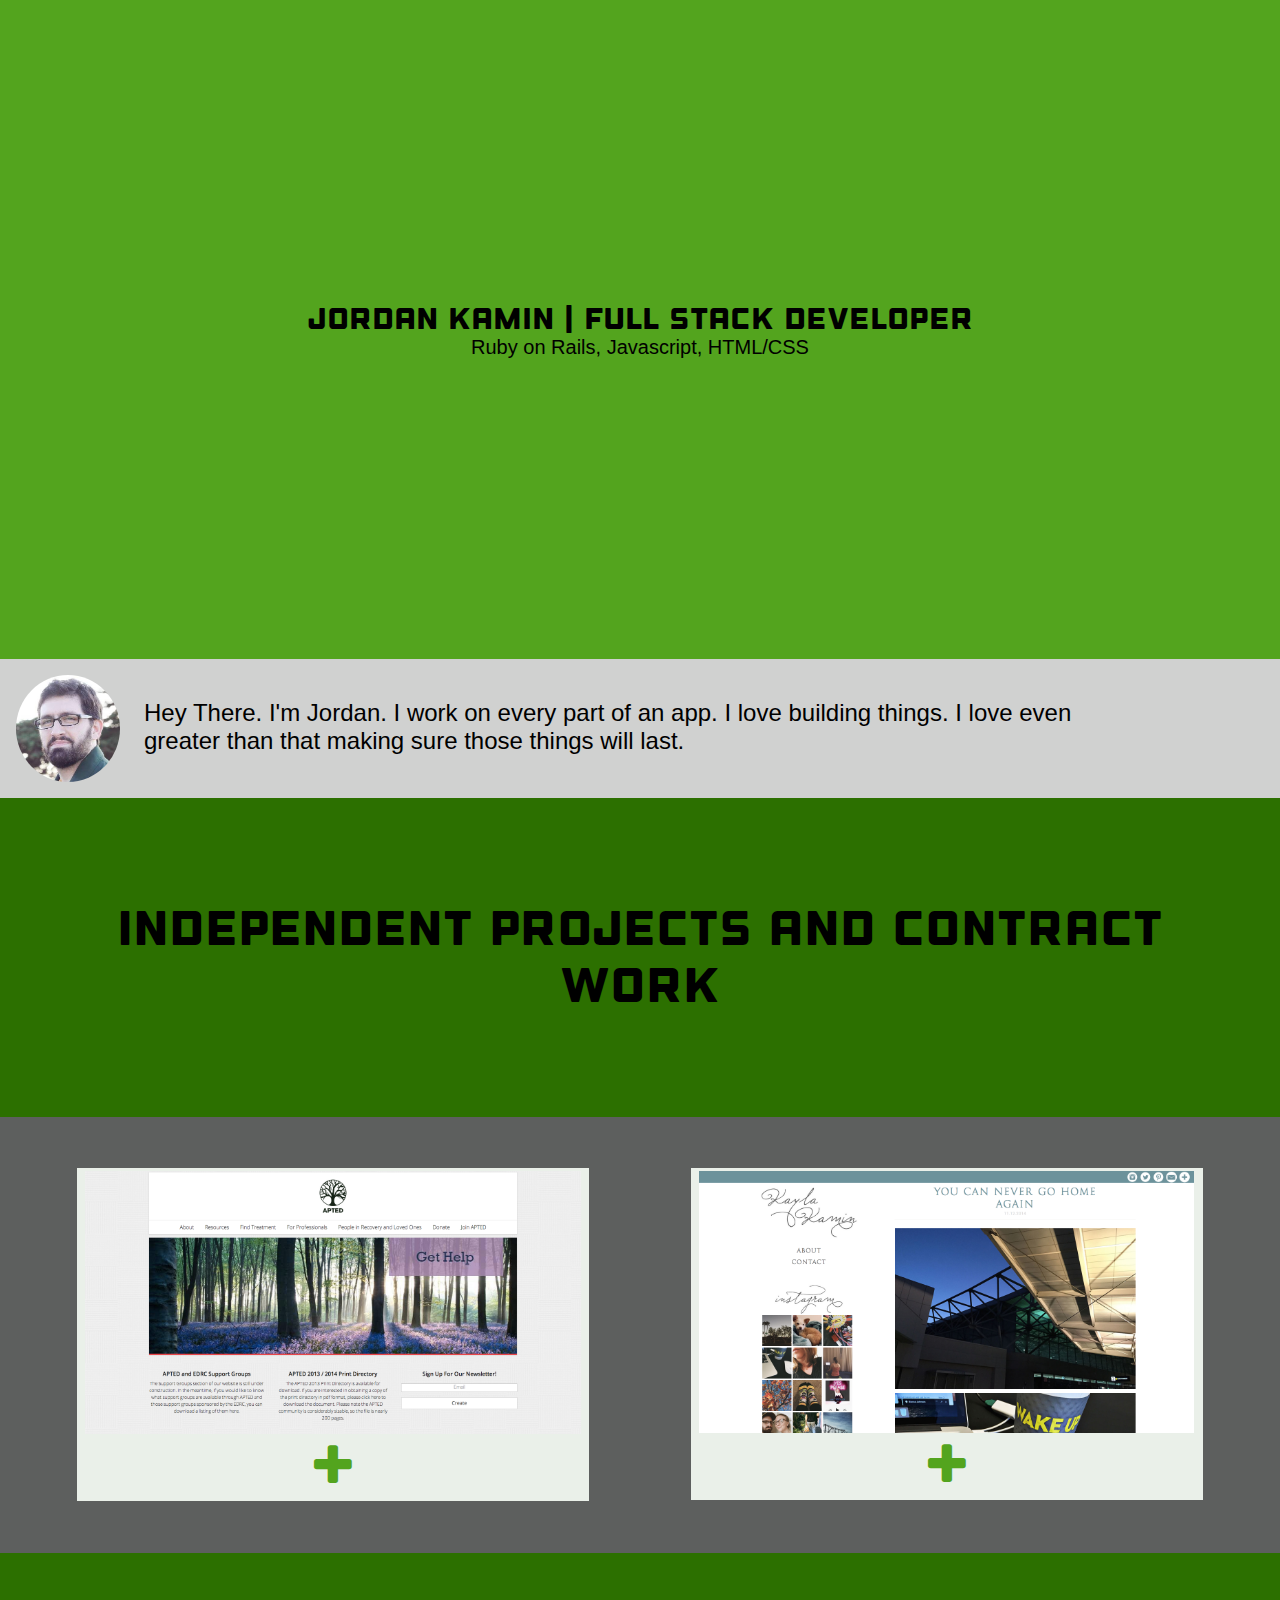
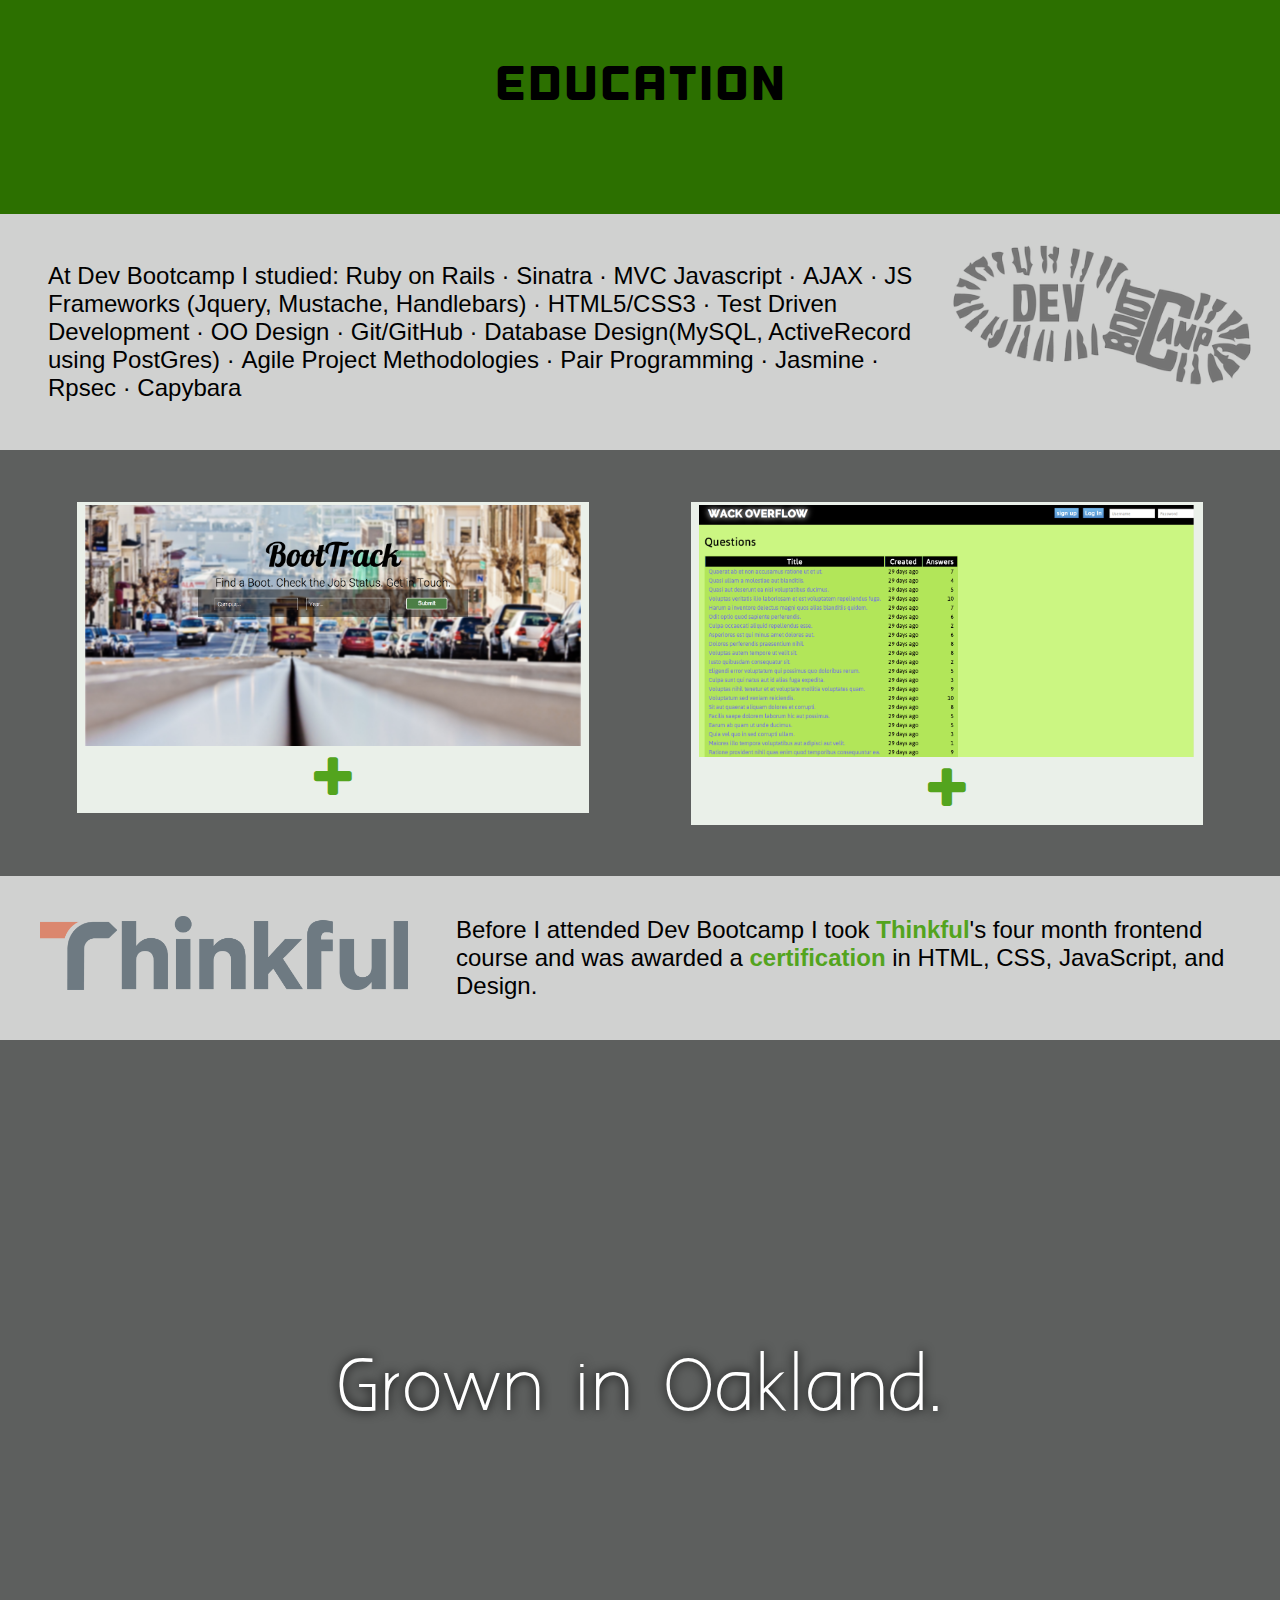
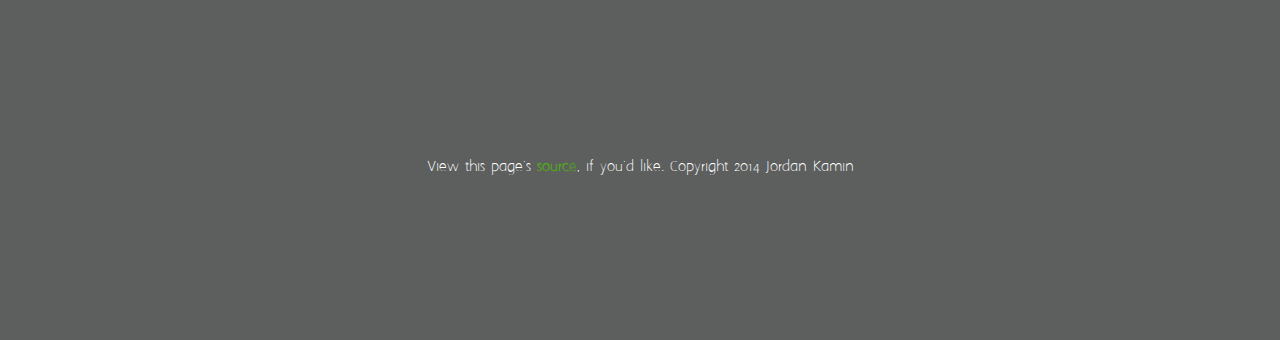
==== index.html @ 19332c67 "Applies grid system to everything except the animated elements" ====
<DOCTYPE! html>
  <head>
    <link rel="stylesheet" type="text/css" href="css/main.css">
    <link rel="stylesheet" type="text/css" href="css/normalize.css">
    <link href="http://maxcdn.bootstrapcdn.com/font-awesome/4.2.0/css/font-awesome.min.css" rel="stylesheet">
    <link rel="stylesheet" type="text/css" href="responsive.gs/css/responsive.gs.12col.css">
    <link rel="stylesheet" type="text/css" href="fancybox/source/jquery.fancybox.css">

    <script type="text/javascript" src="https://ajax.googleapis.com/ajax/libs/jquery/2.1.0/jquery.min.js"></script>
    <script type="text/javascript" src="fancybox/source/jquery.fancybox.pack.js"></script>
    <script type="text/javascript" src="javascripts/lousybox.js"></script>
    <script type="text/javascript" src="javascripts/app.js"></script>
    <script type="text/javascript" src="javascripts/controller.js"></script>
    <script type="text/javascript" src="javascripts/view.js"></script>

    <title>Jordan Kamin | Developer</title>
  </head>
  <body>
    <div class="landing container">
      <div class="intro row">
        <p class="introText"> Jordan Kamin | Full Stack Developer</p>
        <ul class="icons">
        <li>
          <a href="https://github.com/yhordi" class="social github">
            <img src="images/github-9-128.png">
          </a>
        </li>
        <li>
          <a href="https://www.linkedin.com/in/jordankamin" class="social">
            <img src="images/linkedin-4-128.png">
          </a>
        </li>
        <li>
          <a href="https://plus.google.com/+JordanKamin/about" class="social">
            <img src="images/google-plus-4-128.png">
          </a>
        </li>
        <li>
          <a href="http://dudescytherisridiculous.tumblr.com/" class="social">
            <img src="images/tumblr-4-128.png">
          </a>
        </li>
        <li>
          <a href="mailto:&#x6a;&#x6f;&#x72;&#x64;&#x61;&#x6e;&#97;&#x6b;&#x61;&#109;&#x69;&#x6e;&#x40;&#x67;&#109;&#97;&#105;&#x6c;&#46;&#x63;&#x6f;&#109;" class="social">
            <img src="images/email-14-128.png">
          </a>
        </li>
      </ul>
    </div>
    <div class="caption">
      <span class="ruby">Ruby on Rails,</span><span class="js"> Javascript,</span> <span class="htmlcss">HTML/CSS</span>
      </div>
    </div>
    <div class="container text">
      <div class="section row">
        <img title="Sup."src="images/jordan.jpg" class= "circle span_1 col"/>
        <p class="text span_10 col fl-rt">
          Hey There.
          I'm Jordan. I work on every part of an app. I love building things. I love even greater than that making sure those things will last.
        </p>
      </div>
    </div>
      <div class="buffer row">
        independent projects and contract work
      </div>
    <div class="projectsContainer container">
      <div class="projects row">
        <div class="project span_5 col" >
          <a href='#'>
            <img src="images/apted.png"/>
          <a class="plus fa fa-plus fa-3x left" id="inline" href="#data"></a>
          </a>
        </div>
        <div class="project span_5 col">
          <a href="http://http://www.kaylakamin.com/">
            <img src="images/kaylakamin.png"/>
            <a class="plus fa fa-plus fa-3x right" id="inline" href="#data2"></a>
          </a>
        </div>
        <p class="hidden" id="data">
          <a href="#">Apted</a> is a website for a nonprofit organization dedicated to helping people with eating disorders. The site is built using React.js in a flux architechture. It uses rails on the backend and is styled using boostrap.</p>
        <p class="hidden" id="data2">
          <a href="http://www.kaylakamin.com/">KaylaKamin.com</a> is a blog put together using wordpress. I was responsible for setting up the layout and styling to specification.
        </p>
      </div>
      <div class="buffer section row">
        Education
      </div>
      <div class="container">
      <div class="section dbc row text">
          <ul class="technologies text span_9 col"> At Dev Bootcamp I studied:
            <li>Ruby on Rails &#183</li>
            <li>Sinatra &#183</li>
            <li>MVC Javascript &#183</li>
            <li>AJAX &#183</li>
            <li> JS Frameworks (Jquery, Mustache, Handlebars) &#183</li>
            <li>HTML5/CSS3 &#183</li>
            <li>Test Driven Development &#183</li>
            <li>OO Design &#183</li>
            <li>Git/GitHub &#183</li>
            <li>Database Design(MySQL, ActiveRecord using PostGres) &#183</li>
            <li>Agile Project Methodologies &#183 </li>
            <li> Pair Programming &#183 </li>
            <li>Jasmine &#183 </li>
            <li>Rpsec &#183 </li>
            <li>Capybara</li>
          </ul>
          <img src="images/dbc.png" class="fl-rt span_3 col"/>
      </div>
    </div>
      <div class="projects row">
        <div class="project span_5 col" >
          <a href='http://boot-track.herokuapp.com/'>
            <img src="images/boottrack.png"/>
          <a class="plus fa fa-plus fa-3x left" id="inline" href="#data3"></a>
          </a>
        </div>
        <div class="project span_5 col">
          <a href="http://wackoverflow.herokuapp.com/">
            <img src="images/wackoverflow.png"/>
            <a class="plus fa fa-plus fa-3x right" id="inline" href="#data4"></a>
          </a>
        </div>
        <p class="hidden" id="data3"><a href='http://boot-track.herokuapp.com/'>BootTrack</a> is an app that allows prospective <a href="http://devbootcamp.com/">Dev Bootcamp</a> students to make human connections in a fast and easy way. The app is built on a Ruby on Rails stack with a thick client using MustacheJS, jQuery, and SASS. The app leverages a variety of Google apis, as well as the LinkedIn and DBC apis. Boottrack is tested using Jasmine, Rspec, and Capybara testing frameworks.</p>
        <p class="hidden" id="data4">
          <a href="http://wackoverflow.herokuapp.com/">Wackoverflow</a> is a stack overflow clone featuring similar functionality. The team worked together on all parts of the app and later pairs focused on specific features together. I worked largely on the front end, building partials using embedded ruby and styling the app with vanilla CSS
        </p>
      </div>
      <div class="container text">
        <div class="section thinkful row">
              <img src="images/thinkfularrowlarge.png"  class= "fl-lt span_4 col text"/>
          <p class="text span_8 col">
            <a href="http://www.thinkful.com">
            </a>
            Before I attended Dev Bootcamp I took <a href="http://www.thinkful.com">Thinkful</a>'s four month frontend course and was awarded a <a href="http://www.thinkful.com/student/jordan-kamin/certificates/front-end-web-development">certification</a> in HTML, CSS, JavaScript, and Design.
          </p>
        </div>
    </div>
      <div class="about">
        <p class="words">
          Grown in Oakland.
        </p>
        <p class="footer">View this page's <a href="https://github.com/yhordi/Portfolio_dbc">source</a>, if you'd like. Copyright 2014 Jordan Kamin</p>
      </div>
  </body>
  </html>
---- css/main.css ----
@font-face {
  font-family: 'Outage';
  font-style: normal;
  font-weight: 400;
  src: url(../fonts/Outage.ttf);
}

@font-face {
  font-family: 'Aaargh';
  font-style: normal;
  font-weight: 400;
  src: url(../fonts/Aaargh.ttf);
}
body {
  font-family: 'verdana', sans-serif;
}
a {
  color: #53A41E;
  transition: text-shadow, color, .5s;
  text-decoration: none;
  font-weight: bold;
}
a:hover {
  color: #edf36d;
  text-shadow: 0px 0px 15px rgba(0, 0, 0, 1);
  transition: text-shadow, color, .5s;
}
.landing{
  padding-bottom: 10em;
  background-color: #53A41E;
  width: 100%;
  padding-top: 10em;
  font-size: 1.875em;
}
.intro {
  -webkit-animation-name: fadeInLeft;
  -webkit-animation-duration: 1s;
  width: 100%;
  font-family: 'Outage';
  margin-left: auto;
  z-index: 1;
  background-color: #53A41E;
  color: black;
  left: 11.5%;
  top: -200px;
  text-align: center;
}
.introText{
  display: inline;
}
.icons{
  display: inline;
  padding: 0;
}
.social{
  position: relative;
  top: .2em;
  text-decoration: none;
  display: none;
}
.social img{
  height: 1em;
}
.visible{
  display: inline;
  -webkit-animation-name: fadeIn;
  -webkit-animation-delay: .5s;
  -webkit-animation-duration: .5s;
}

.caption{
  font-family: sans-serif;
  font-size: 20px;
  text-align: center;
  background-color: #53A41E;
}
.ruby{
  -webkit-animation-name: fadeIn;
  -webkit-animation-delay: .5s;
  -webkit-animation-duration: .5s;

}
.js{
  -webkit-animation-name: fadeIn;
  -webkit-animation-delay: 1s;
  -webkit-animation-duration: 1s;
}
.htmlcss{
  -webkit-animation-name: fadeIn;
  -webkit-animation-delay: 1.5s;
  -webkit-animation-duration: 1.5s;
}
.projectsContainer{
  background-color: #5D5F5E;
}
.projects{
  padding: 4% 2% 4% 2%;
  text-align: center;
}
.project{
  border: 3px solid #EAF0E9;
  background-color: #EAF0E9;
  margin: 0 4.15% 0 4.15%;
}
.project > a {
  color: #53A41E;
  margin: 3;
}
.fl-lt{
  float: left;
}
.fl-rt{
  float: right;
}
.circle{
  border-radius: 100%;
  /*width: 10%;*/
}
.plus {
  font-size: 200%;
  padding: 1%;
}
.plus:hover{
  color: #53A41E;
}
.project > a > img {
  width: 98%;
  max-height: 17em;
}
.technologies{
  list-style-type: square;
}
li {
  display: inline;
}
.bullet{
  height: 10px;
}
.text {
  padding: 1em;
  color: black;
  background-color: #D0D1D0;
}
.section{
  vertical-align: middle;
  background-repeat: no-repeat;
  background-position: center;
  margin: auto;
  font-size: 1.5em;
}
.pic{
  margin: 0 3em 0 2em;
}
.jordan{
  top: 2em;
  border-radius: 100%;
}
.fl-rt{
  float: right;

}
.dbc .pic{
  display: inline;
}
.about{
  background: url(../images/oakland_night_skyline_web_by_thedude2.jpg);
  background-position: center;
  background-attachment: fixed;
  height: 100%;
  font-family: 'Aaargh';
  display: block;
  text-align: center;
  font-size: 2em ;
}
.about .words{
  text-shadow: 0px 0px 11px rgba(0, 0, 0, 1);
  color: white;
  font-size: 2em;
  max-width: 55%
  margin-top: -14.875em;
  padding: 2em;
  padding-top: 4.82em;
  padding-bottom: 4.9em;
}

.dbc .text{
  margin-bottom: 0;
  margin-top: 0;
}

p {
  margin: 0;
}
.bootTrack{
  padding: 1em;
  text-align: center;
}

.light{
  color: white;
  text-shadow: 4px 4px 4px rgba(0, 0, 0, 1);
}

.description:hover{
  transition: opacity, 1s;
  opacity: .94;
}
.displayInline{
  display: inline;
}
.fixed {
  top: 0;
  position: fixed;
}
.footer{
  margin-top: 1em;
  font-size: .4em;
  text-align: center;
  color:  white;
}
.textLeft{
  text-align: left;
}
.textCenter{
  text-align: center;
}
.buffer{
  padding: 8%;
  /*height: 30%;*/
  text-align: center;
  font-size: 3em;
  background-color: #2C7000;
  font-family: 'outage';
}

@-webkit-keyframes arrowFadeOut {
  0% {
    -webkit-transform: translateX(0);
  }

  100% {
    opacity: 0;
    -webkit-transform: translateX(200px);
  }
}
.arrowFadeOut {
  -webkit-animation-name: arrowFadeOut;
  -webkit-animation-duration: .5s;
  -webkit-animation-fill-mode: forwards;
  /*animation-name: fadeOut;*/
}

@-webkit-keyframes fadeIn {
  0% {
    opacity: 0;
  }

  100% {
    opacity: 1;
  }
}

@keyframes fadeIn {
  0% {
    opacity: 0;
  }

  100% {
    opacity: 1;
  }
}

@-webkit-keyframes fadeInLeft {
  0% {
    opacity: 0;
    -webkit-transform: translateX(-20px);
    transform: translateX(-20px);
  }

  100% {
    opacity: 1;
    -webkit-transform: translateX(0);
    transform: translateX(0);
  }
}

@keyframes fadeInLeft {
  0% {
    opacity: 0;
    -webkit-transform: translateX(-20px);
    -ms-transform: translateX(-20px);
    transform: translateX(-20px);
  }

  100% {
    opacity: 1;
    -webkit-transform: translateX(0);
    -ms-transform: translateX(0);
    transform: translateX(0);
  }
}

/*Media Queries*/

@media screen and (max-width: 1440px){
  @-webkit-keyframes slideIn {
    0% {
      -webkit-transform: translateX(0);
      /*transform: translateX(0);*/
    }

    100% {
      -webkit-transform: translateX(-11.5%);
      /*transform: translateX(100%);*/
    }
  }
  .intro{
      /*padding-right: 66%;*/
  }
  .textRight{
    text-align: right;
  }
  .slideIn {
    -webkit-animation-name: slideIn;
    -webkit-animation-duration: .5s;
    -webkit-animation-fill-mode: forwards;
    animation-name: slideIn;
    animation-duration: 1s;
  }
    .about .text{
/*    margin-left: 20%;
    width: 73%;*/
  }
}
@media (min-width: 320px) and (max-width: 374px){
  @-webkit-keyframes slideIn {
    0% {
      -webkit-transform: translateX(0);
      /*transform: translateX(0);*/
    }

    100% {
      -webkit-transform: translateX(-11.5%);
      /*transform: translateX(100%);*/
    }
  }
  .textLeft{
    font-size: 1em;
  }
  .slideIn {
    -webkit-animation-name: slideIn;
    -webkit-animation-duration: .5s;
    -webkit-animation-fill-mode: forwards;
    animation-name: slideIn;
    animation-duration: 1s;
  }
  }
  .about .text{
/*    margin-left: 27%;
    width: 70%
*/  }
}
@media screen and (min-width: 1600px){
  @-webkit-keyframes slideIn {
    0% {
      -webkit-transform: translateX(0);
      /*transform: translateX(0);*/
    }

    100% {
      -webkit-transform: translateX(-16%);
      /*transform: translateX(100%);*/
    }
  }
  .intro{
      padding-right: 66%;
  }
  .caption{
      margin-bottom: 26em;
  }
  .slideIn {
    -webkit-animation-name: slideIn;
    -webkit-animation-duration: .5s;
    -webkit-animation-fill-mode: forwards;
    animation-name: slideIn;
    animation-duration: 1s;
  }
  .about .text{
    /*margin-left: 21%;*/
  }

}
@media screen and (min-width: 1920px){
  @-webkit-keyframes slideIn {
    0% {
      -webkit-transform: translateX(0);
      /*transform: translateX(0);*/
    }

    100% {
      -webkit-transform: translateX(-16%);
      /*transform: translateX(100%);*/
    }
  }
  .intro{
      padding-right: 66%;
  }
  .caption{
      margin-bottom: 26em;
  }
  .slideIn {
    -webkit-animation-name: slideIn;
    -webkit-animation-duration: .5s;
    -webkit-animation-fill-mode: forwards;
    animation-name: slideIn;
    animation-duration: 1s;
  }
    .about .text{
/*    margin-left: 18%;
    width: 77%;*/
    padding-bottom: 6.2em;
  }
}
@media (min-width: 375px) and (orientation: portrait){
  .textLeft{
    text-align: center;
  }
  .textLeft .introText{
    display: none;
  }
  .intro img{
    height: 2.5em;
    text-align: center;
  }
  .introText{
    display: inherit;
  }
  .icons{
    display: inline;
    padding: 0;
  }
  .icons li{
    margin: 0 2% 0 2%;
  }
  .about{
    height:20em;
    background-position: center bottom;
  }
  .mail{
    margin-right: 1%;
  }
  .footer{
    font-size: 1em;
  }
}

.hidden{
  display: none;
}
---- responsive.gs/css/responsive.gs.12col.css ----
/*	12 COLUMN : RESPONSIVE GRID SYSTEM
	DEVELOPER : DENIS LEBLANC
	URL : http://responsive.gs
	VERSION : 3.0
	LICENSE : GPL & MIT */


/* 	SET ALL ELEMENTS TO BOX-SIZING : BORDER-BOX */
* {
	-webkit-box-sizing: border-box;
	-moz-box-sizing: border-box;
	box-sizing: border-box;
	*behavior: url(/scripts/boxsizing.htc);
	/*	If you need support for IE7 and lower make
		sure the boxsizing.htc file is linked properly.
		More info here:  https://github.com/Schepp/box-sizing-polyfill */
}


/*	MAIN CONTAINER
	Set the width to whatever you want the width of your site to be. */
.container {
	max-width: 100%;
	margin: 0 auto;
}



/*	SELF CLEARING FLOATS - CLEARFIX METHOD */
.container:after,
.row:after,
.col:after,
.clr:after,
.group:after {
	content: "";
	display: table;
	clear: both;
}

/* 	DEFAULT ROW STYLES
	Set bottom padding according to preference */
.row {
  /*padding-bottom: 1%;*/
}


/* DEFAULT COLUMN STYLES */
.col {
	display: block;
	float: left;
	width: 100%;
}

@media ( min-width : 768px ) {

	.gutters .col {
		margin-left: 2%;
	}

	.gutters .col:first-child {
		margin-left: 0;
	}
}




/*	COLUMN WIDTH ON DISPLAYS +768px
	You might need to play with media queries here to suite your design. */
@media ( min-width : 768px ) {
	.span_1 { width: 8.33333333333%; }
	.span_2 { width: 16.6666666667%; }
	.span_3 { width: 25%; }
	.span_4 { width: 33.3333333333%; }
	.span_5 { width: 41.6666666667%; }
	.span_6 { width: 50%; }
	.span_7 { width: 58.3333333333%; }
	.span_8 { width: 66.6666666667%; }
	.span_9 { width: 75%; }
	.span_10 { width: 83.3333333333%; }
	.span_11 { width: 91.6666666667%; }
	.span_12 { width: 100%; }

	.gutters .span_1 { width: 6.5%; }
	.gutters .span_2 { width: 15.0%; }
	.gutters .span_3 { width: 23.5%; }
	.gutters .span_4 { width: 32.0%; }
	.gutters .span_5 { width: 40.5%; }
	.gutters .span_6 { width: 49.0%; }
	.gutters .span_7 { width: 57.5%; }
	.gutters .span_8 { width: 66.0%; }
	.gutters .span_9 { width: 74.5%; }
	.gutters .span_10 { width: 83.0%; }
	.gutters .span_11 { width: 91.5%; }
	.gutters .span_12 { width: 100%; }
}
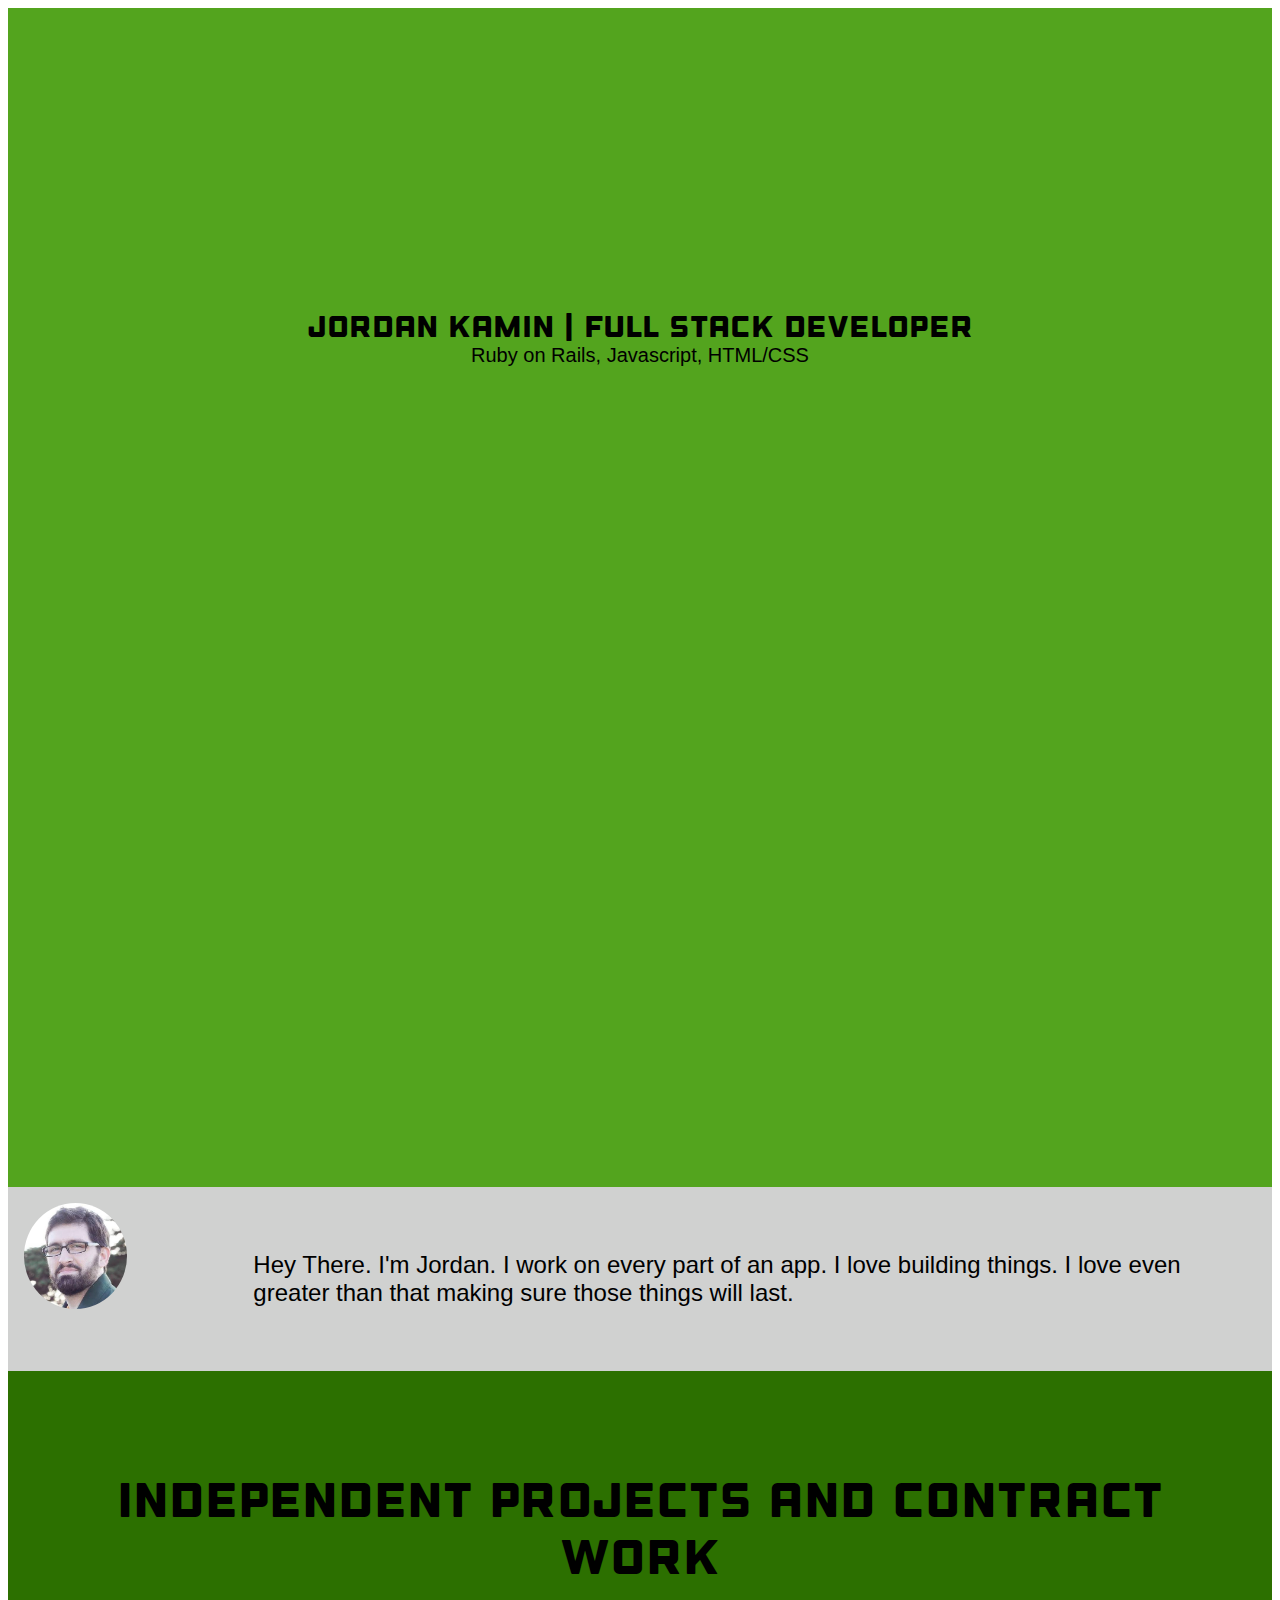
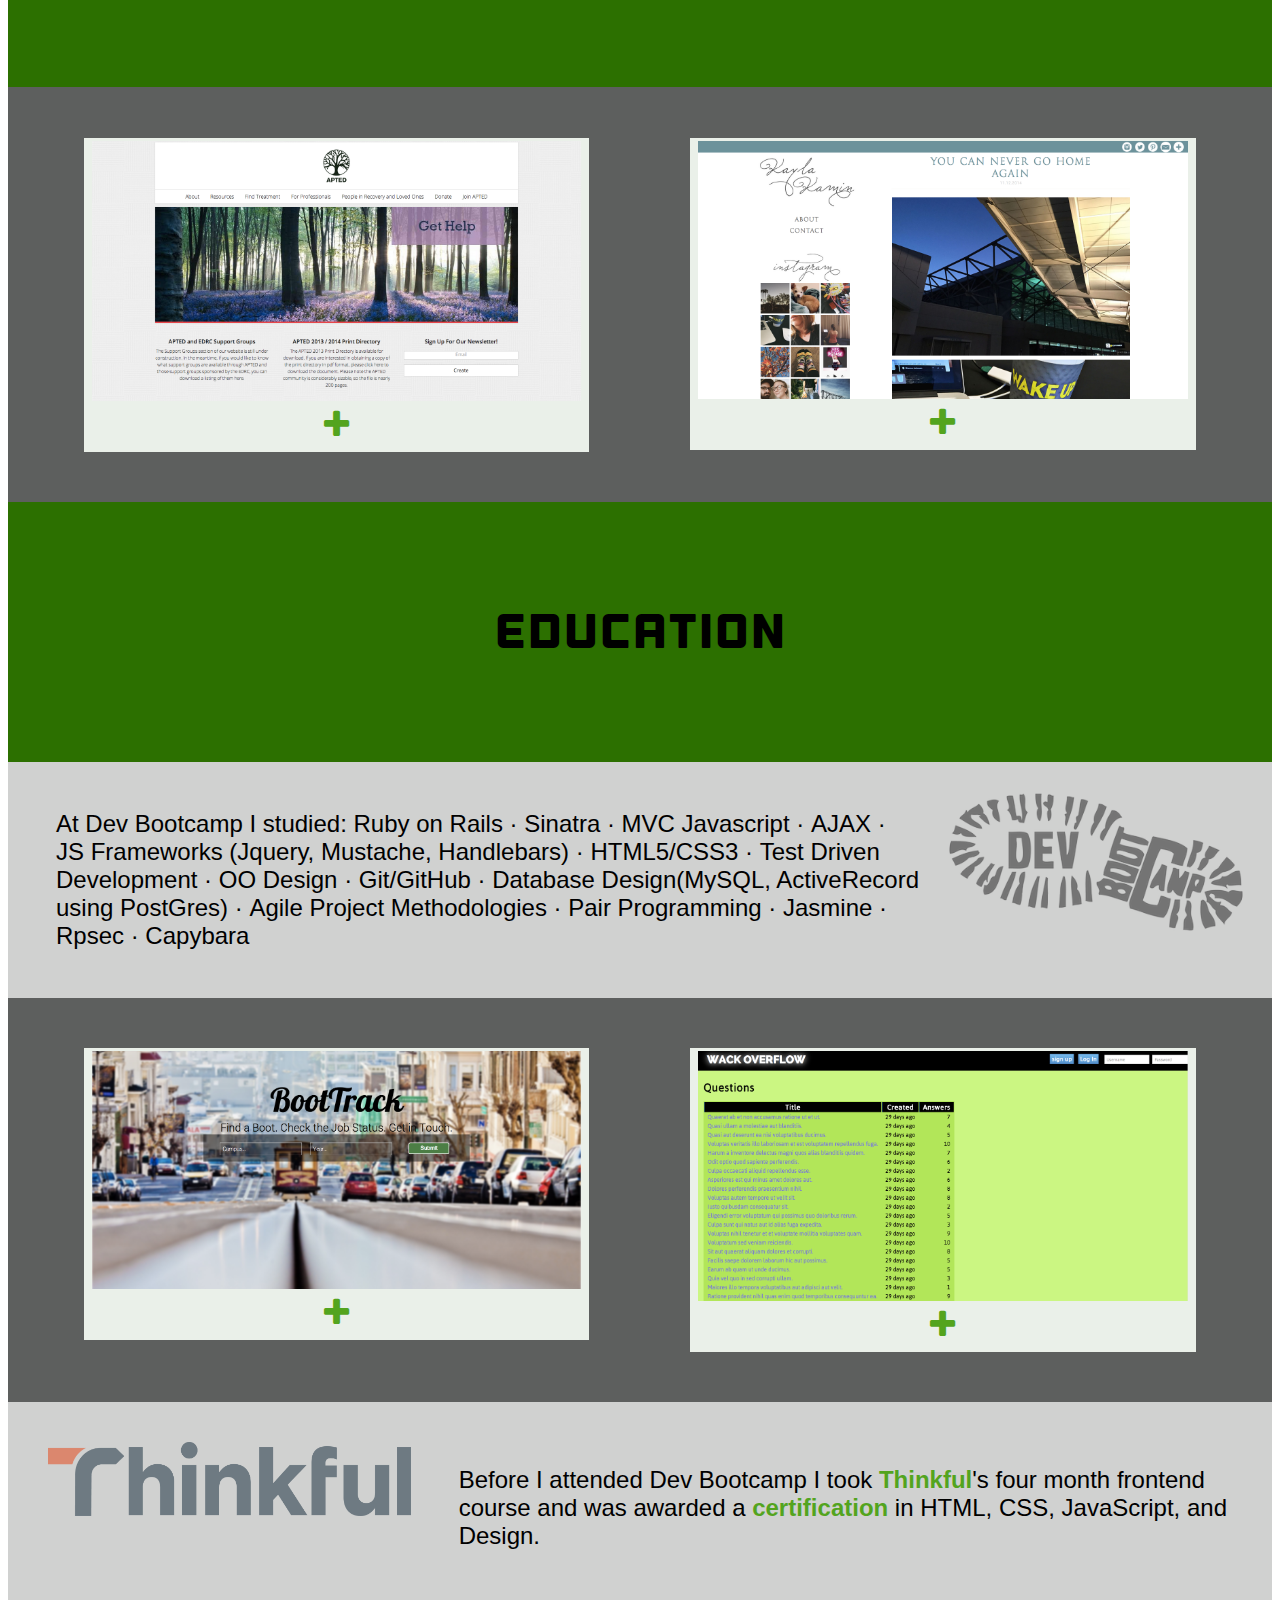
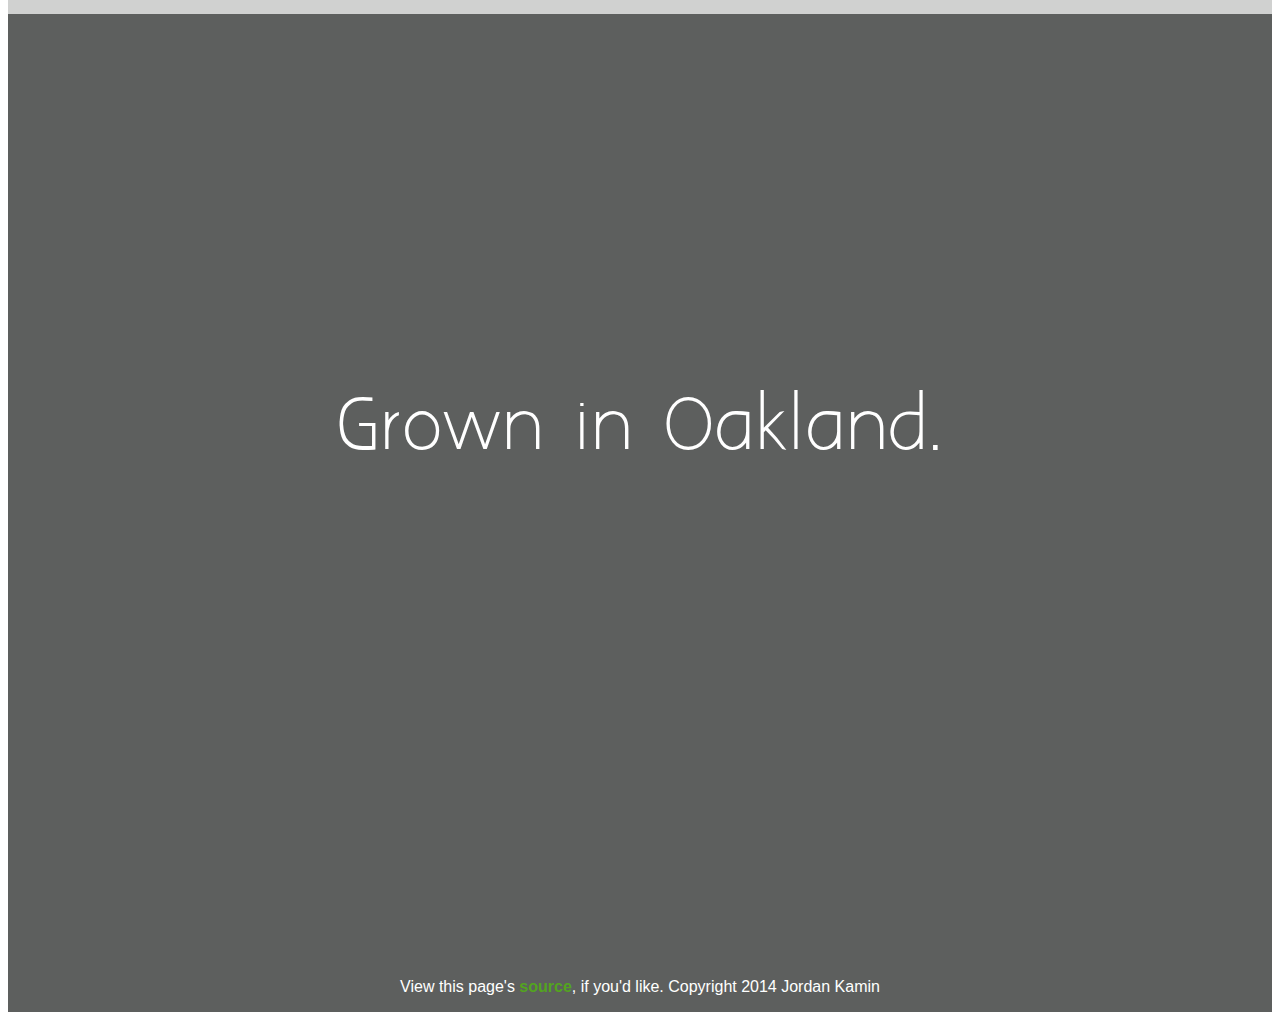
==== commit 1fd0528d: "merge commit" ====
--- a/index.html
+++ b/index.html
@@ -1,10 +1,13 @@
 <DOCTYPE! html>
   <head>
-    <link rel="stylesheet" type="text/css" href="css/main.css">
-    <link rel="stylesheet" type="text/css" href="css/normalize.css">
+    <!-- <link rel="stylesheet" type="text/css" href="css/normalize.css"> -->
+    <link rel="stylesheet" type="text/css" href="responsivegridsystem/css/html5reset.css">
+    <link rel="stylesheet" type="text/css" href="responsivegridsystem/css/12cols.css">
     <link href="http://maxcdn.bootstrapcdn.com/font-awesome/4.2.0/css/font-awesome.min.css" rel="stylesheet">
     <link rel="stylesheet" type="text/css" href="responsive.gs/css/responsive.gs.12col.css">
     <link rel="stylesheet" type="text/css" href="fancybox/source/jquery.fancybox.css">
+    <link rel="stylesheet" type="text/css" href="css/main.css">
+    <link rel="stylesheet" type="text/css" href="css/media-queries.css">
 
     <script type="text/javascript" src="https://ajax.googleapis.com/ajax/libs/jquery/2.1.0/jquery.min.js"></script>
     <script type="text/javascript" src="fancybox/source/jquery.fancybox.pack.js"></script>
@@ -77,9 +80,9 @@
             <a class="plus fa fa-plus fa-3x right" id="inline" href="#data2"></a>
           </a>
         </div>
-        <p class="hidden" id="data">
+        <p class="hidden text" id="data">
           <a href="#">Apted</a> is a website for a nonprofit organization dedicated to helping people with eating disorders. The site is built using React.js in a flux architechture. It uses rails on the backend and is styled using boostrap.</p>
-        <p class="hidden" id="data2">
+        <p class="hidden text" id="data2">
           <a href="http://www.kaylakamin.com/">KaylaKamin.com</a> is a blog put together using wordpress. I was responsible for setting up the layout and styling to specification.
         </p>
       </div>
@@ -89,6 +92,7 @@
       <div class="container">
       <div class="section dbc row text">
           <ul class="technologies text span_9 col"> At Dev Bootcamp I studied:
+
             <li>Ruby on Rails &#183</li>
             <li>Sinatra &#183</li>
             <li>MVC Javascript &#183</li>
@@ -110,6 +114,7 @@
     </div>
       <div class="projects row">
         <div class="project span_5 col" >
+
           <a href='http://boot-track.herokuapp.com/'>
             <img src="images/boottrack.png"/>
           <a class="plus fa fa-plus fa-3x left" id="inline" href="#data3"></a>
@@ -137,10 +142,12 @@
         </div>
     </div>
       <div class="about">
-        <p class="words">
+        <p class="oakland">
           Grown in Oakland.
         </p>
-        <p class="footer">View this page's <a href="https://github.com/yhordi/Portfolio_dbc">source</a>, if you'd like. Copyright 2014 Jordan Kamin</p>
+      </div>
+      <div class="footer">
+        <p>View this page's <a href="https://github.com/yhordi/Portfolio_dbc">source</a>, if you'd like. Copyright 2014 Jordan Kamin</p>
       </div>
   </body>
   </html>--- a/css/main.css
+++ b/css/main.css
@@ -38,7 +38,6 @@
   width: 100%;
   font-family: 'Outage';
   margin-left: auto;
-  z-index: 1;
   background-color: #53A41E;
   color: black;
   left: 11.5%;
@@ -67,12 +66,9 @@
   -webkit-animation-delay: .5s;
   -webkit-animation-duration: .5s;
 }
-
 .caption{
-  font-family: sans-serif;
   font-size: 20px;
   text-align: center;
-  background-color: #53A41E;
 }
 .ruby{
   -webkit-animation-name: fadeIn;
@@ -138,7 +134,6 @@
 }
 .text {
   padding: 1em;
-  color: black;
   background-color: #D0D1D0;
 }
 .section{
@@ -157,10 +152,11 @@
 }
 .fl-rt{
   float: right;
-
 }
 .dbc .pic{
   display: inline;
+  padding-top: 1em;
+  width: 10em;
 }
 .about{
   background: url(../images/oakland_night_skyline_web_by_thedude2.jpg);
@@ -170,10 +166,10 @@
   font-family: 'Aaargh';
   display: block;
   text-align: center;
-  font-size: 2em ;
-}
-.about .words{
-  text-shadow: 0px 0px 11px rgba(0, 0, 0, 1);
+  font-size: 2em;
+}
+.oakland{
+  /*text-shadow: 0px 0px 11px rgba(0, 0, 0, 1);*/
   color: white;
   font-size: 2em;
   max-width: 55%
@@ -187,10 +183,6 @@
   margin-bottom: 0;
   margin-top: 0;
 }
-
-p {
-  margin: 0;
-}
 .bootTrack{
   padding: 1em;
   text-align: center;
@@ -214,7 +206,7 @@
 }
 .footer{
   margin-top: 1em;
-  font-size: .4em;
+  /*font-size: .8em;*/
   text-align: center;
   color:  white;
 }
@@ -299,26 +291,16 @@
     transform: translateX(0);
   }
 }
-
-/*Media Queries*/
-
-@media screen and (max-width: 1440px){
-  @-webkit-keyframes slideIn {
-    0% {
-      -webkit-transform: translateX(0);
-      /*transform: translateX(0);*/
-    }
-
     100% {
-      -webkit-transform: translateX(-11.5%);
+      -webkit-transform: translateX(-16%);
       /*transform: translateX(100%);*/
     }
   }
   .intro{
-      /*padding-right: 66%;*/
-  }
-  .textRight{
-    text-align: right;
+      padding-right: 66%;
+  }
+  .caption{
+      margin-bottom: 26em;
   }
   .slideIn {
     -webkit-animation-name: slideIn;
@@ -328,94 +310,6 @@
     animation-duration: 1s;
   }
     .about .text{
-/*    margin-left: 20%;
-    width: 73%;*/
-  }
-}
-@media (min-width: 320px) and (max-width: 374px){
-  @-webkit-keyframes slideIn {
-    0% {
-      -webkit-transform: translateX(0);
-      /*transform: translateX(0);*/
-    }
-
-    100% {
-      -webkit-transform: translateX(-11.5%);
-      /*transform: translateX(100%);*/
-    }
-  }
-  .textLeft{
-    font-size: 1em;
-  }
-  .slideIn {
-    -webkit-animation-name: slideIn;
-    -webkit-animation-duration: .5s;
-    -webkit-animation-fill-mode: forwards;
-    animation-name: slideIn;
-    animation-duration: 1s;
-  }
-  }
-  .about .text{
-/*    margin-left: 27%;
-    width: 70%
-*/  }
-}
-@media screen and (min-width: 1600px){
-  @-webkit-keyframes slideIn {
-    0% {
-      -webkit-transform: translateX(0);
-      /*transform: translateX(0);*/
-    }
-
-    100% {
-      -webkit-transform: translateX(-16%);
-      /*transform: translateX(100%);*/
-    }
-  }
-  .intro{
-      padding-right: 66%;
-  }
-  .caption{
-      margin-bottom: 26em;
-  }
-  .slideIn {
-    -webkit-animation-name: slideIn;
-    -webkit-animation-duration: .5s;
-    -webkit-animation-fill-mode: forwards;
-    animation-name: slideIn;
-    animation-duration: 1s;
-  }
-  .about .text{
-    /*margin-left: 21%;*/
-  }
-
-}
-@media screen and (min-width: 1920px){
-  @-webkit-keyframes slideIn {
-    0% {
-      -webkit-transform: translateX(0);
-      /*transform: translateX(0);*/
-    }
-
-    100% {
-      -webkit-transform: translateX(-16%);
-      /*transform: translateX(100%);*/
-    }
-  }
-  .intro{
-      padding-right: 66%;
-  }
-  .caption{
-      margin-bottom: 26em;
-  }
-  .slideIn {
-    -webkit-animation-name: slideIn;
-    -webkit-animation-duration: .5s;
-    -webkit-animation-fill-mode: forwards;
-    animation-name: slideIn;
-    animation-duration: 1s;
-  }
-    .about .text{
 /*    margin-left: 18%;
     width: 77%;*/
     padding-bottom: 6.2em;
@@ -453,7 +347,6 @@
     font-size: 1em;
   }
 }
-
 .hidden{
   display: none;
 }
--- a/css/media-queries.css
+++ b/css/media-queries.css
@@ -0,0 +1,162 @@
+@media screen and (max-width: 1440px){
+  @-webkit-keyframes slideIn {
+    0% {
+      -webkit-transform: translateX(0);
+    }
+
+    100% {
+      -webkit-transform: translateX(-11.5%);
+    }
+  }
+  .textRight{
+    text-align: right;
+  }
+  .slideIn {
+    -webkit-animation-name: slideIn;
+    -webkit-animation-duration: .5s;
+    -webkit-animation-fill-mode: forwards;
+    animation-name: slideIn;
+    animation-duration: 1s;
+  }
+}
+@media (min-width: 320px) and (max-width: 374px){
+  @-webkit-keyframes slideIn {
+    0% {
+      -webkit-transform: translateX(0);
+    }
+
+    100% {
+      -webkit-transform: translateX(-11.5%);
+    }
+  }
+  .textLeft{
+    font-size: 1em;
+  }
+  .slideIn {
+    -webkit-animation-name: slideIn;
+    -webkit-animation-duration: .5s;
+    -webkit-animation-fill-mode: forwards;
+    animation-name: slideIn;
+    animation-duration: 1s;
+  }
+  .pic{
+    display: none;
+  }
+}
+@media screen and (min-width: 1600px){
+  @-webkit-keyframes slideIn {
+    0% {
+      -webkit-transform: translateX(0);
+      transform: translateX(0);
+    }
+
+    100% {
+      -webkit-transform: translateX(-11.5%);
+      transform: translateX(-11.5%);
+    }
+  }
+    .project > a > img {
+    height: 22em;
+  }
+  .intro{
+      /*padding-right: 66%;*/
+  }
+  .caption{
+      margin-bottom: 26em;
+  }
+  .slideIn {
+    -webkit-animation-name: slideIn;
+    -webkit-animation-duration: .5s;
+    -webkit-animation-fill-mode: forwards;
+    animation-name: slideIn;
+    animation-duration: 1s;
+  }
+  .about .text{
+    /*margin-left: 21%;*/
+  }
+
+}
+@media screen and (min-width: 1920px){
+  @-webkit-keyframes slideIn {
+    0% {
+      -webkit-transform: translateX(0);
+      transform: translateX(0);
+    }
+
+    100% {
+      -webkit-transform: translateX(-11.5%);
+      transform: translateX(-11.5%);
+    }
+  }
+  .intro{
+      /*padding-right: 66%;*/
+  }
+  .caption{
+      margin-bottom: 26em;
+  }
+  .slideIn {
+    -webkit-animation-name: slideIn;
+    -webkit-animation-duration: .5s;
+    -webkit-animation-fill-mode: forwards;
+    animation-name: slideIn;
+    animation-duration: 1s;
+  }
+  .about .text{
+    padding-bottom: 6.2em;
+  }
+  .dbc .pic {
+    padding-top: 0;
+
+  }
+
+}
+@media (min-width: 375px) and (orientation: portrait){
+  .textLeft{
+    text-align: center;
+  }
+  .pic{
+    display: none;
+  }
+  .dbc .pic{
+    display: none;
+  }
+  .textLeft .introText{
+    display: none;
+  }
+  .intro img{
+    height: 2.5em;
+    text-align: center;
+  }
+  .introText{
+    display: inherit;
+  }
+  .project{
+    margin-bottom: 1em;
+  }
+  .icons{
+    display: inline;
+    padding: 0;
+  }
+  .icons li{
+    margin: 0 2% 0 2%;
+  }
+  .about{
+    height:20em;
+    background-position: center bottom;
+  }
+  .mail{
+    margin-right: 1%;
+  }
+  .thinkfulText{
+    float: none;
+  }
+  .buffer{
+    font-size: 6em;
+  }
+  .footer{
+    font-size: 1em;
+  }
+  .about{
+    display: none;
+  }
+}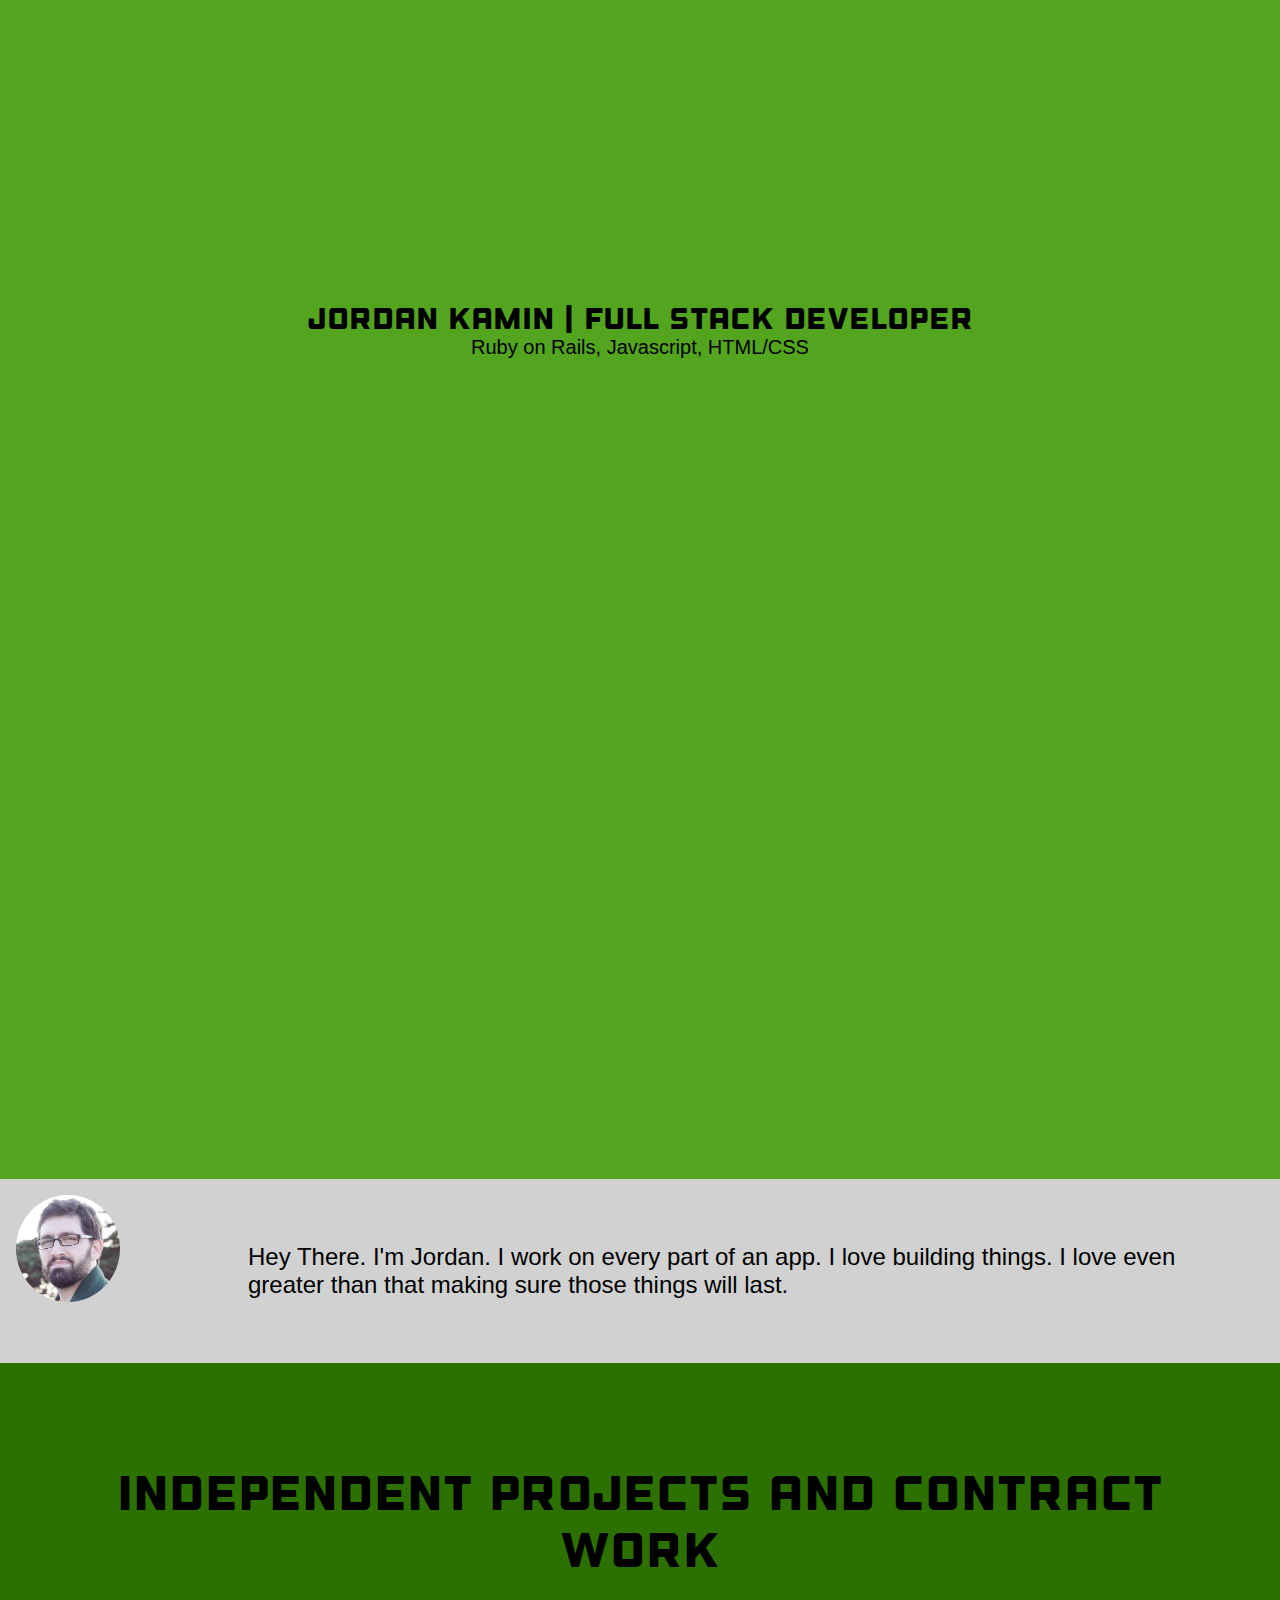
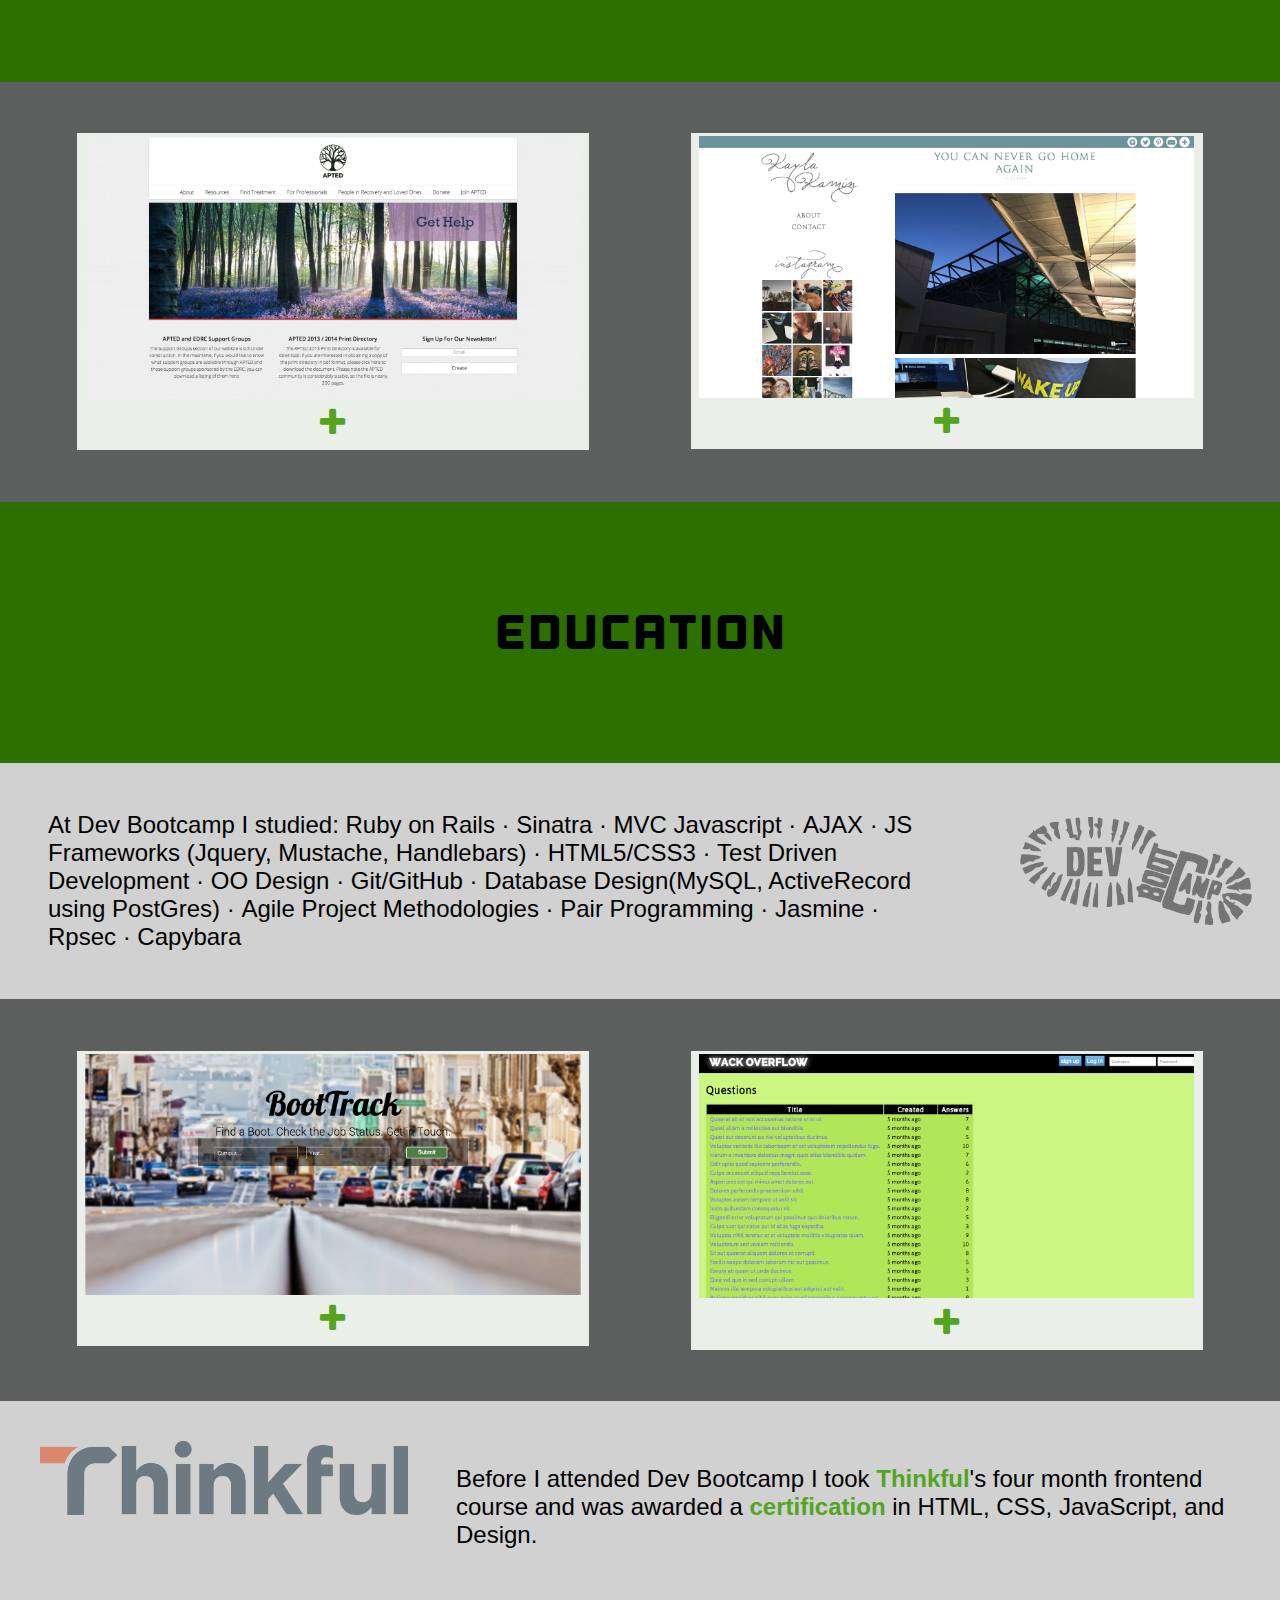
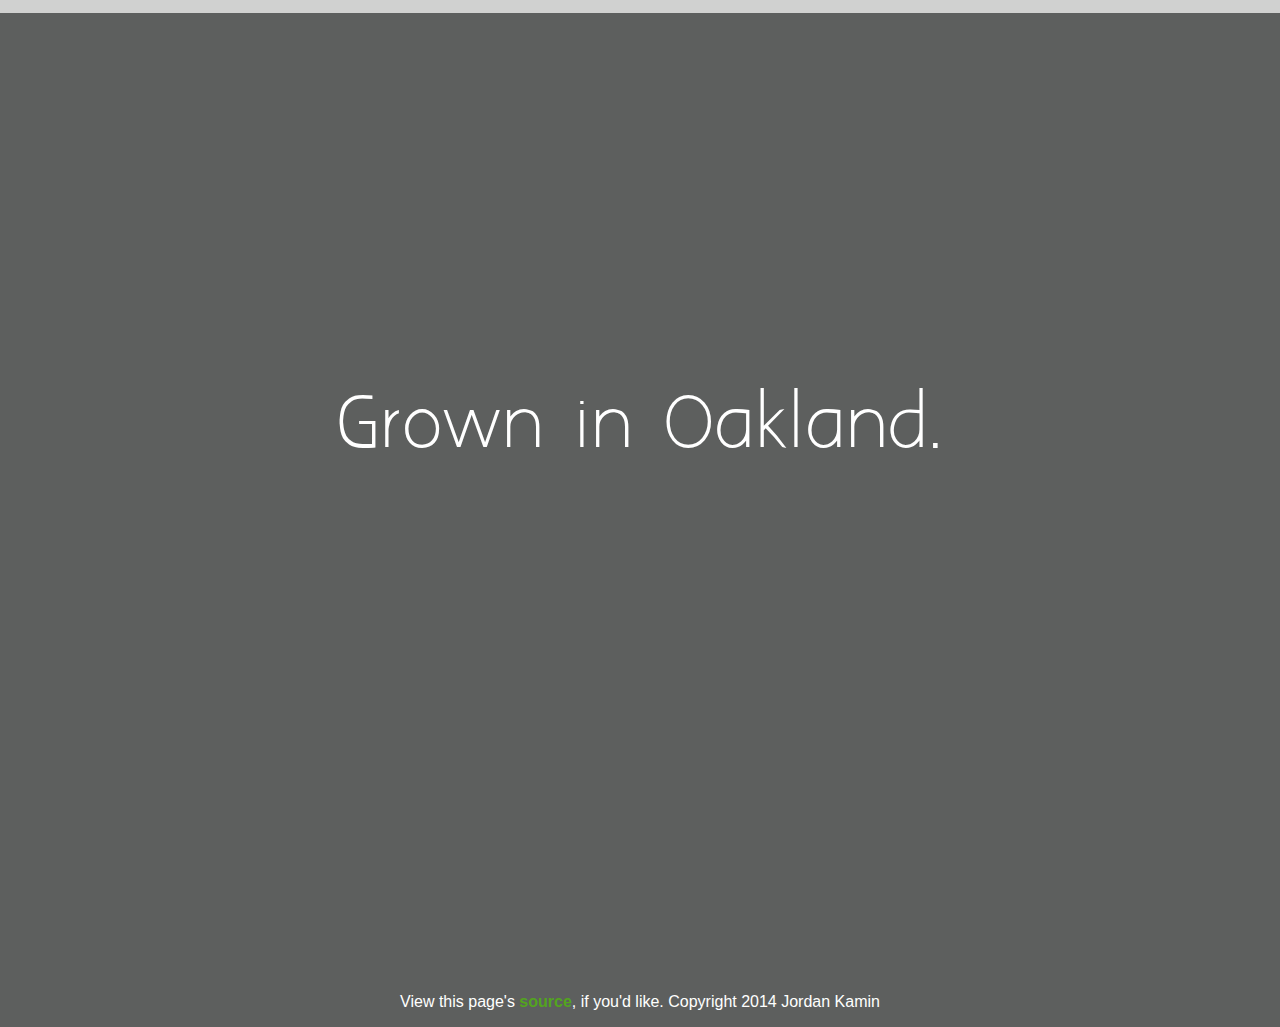
==== commit 42881aa3: "finishes grid implementation" ====
--- a/index.html
+++ b/index.html
@@ -1,10 +1,8 @@
 <DOCTYPE! html>
   <head>
-    <!-- <link rel="stylesheet" type="text/css" href="css/normalize.css"> -->
-    <link rel="stylesheet" type="text/css" href="responsivegridsystem/css/html5reset.css">
-    <link rel="stylesheet" type="text/css" href="responsivegridsystem/css/12cols.css">
+    <link rel="stylesheet" type="text/css" href="css/normalize.css">
+    <link rel="stylesheet" type="text/css" href="responsive.gs/css/responsive.gs.12col.css">
     <link href="http://maxcdn.bootstrapcdn.com/font-awesome/4.2.0/css/font-awesome.min.css" rel="stylesheet">
-    <link rel="stylesheet" type="text/css" href="responsive.gs/css/responsive.gs.12col.css">
     <link rel="stylesheet" type="text/css" href="fancybox/source/jquery.fancybox.css">
     <link rel="stylesheet" type="text/css" href="css/main.css">
     <link rel="stylesheet" type="text/css" href="css/media-queries.css">
@@ -56,7 +54,7 @@
     </div>
     <div class="container text">
       <div class="section row">
-        <img title="Sup."src="images/jordan.jpg" class= "circle span_1 col"/>
+        <img title="Sup."src="images/jordan.jpg" class= "circle span_1 col pic"/>
         <p class="text span_10 col fl-rt">
           Hey There.
           I'm Jordan. I work on every part of an app. I love building things. I love even greater than that making sure those things will last.
@@ -109,7 +107,7 @@
             <li>Rpsec &#183 </li>
             <li>Capybara</li>
           </ul>
-          <img src="images/dbc.png" class="fl-rt span_3 col"/>
+          <img src="images/dbc.png" class="fl-rt span_3 col pic"/>
       </div>
     </div>
       <div class="projects row">
@@ -133,7 +131,7 @@
       </div>
       <div class="container text">
         <div class="section thinkful row">
-              <img src="images/thinkfularrowlarge.png"  class= "fl-lt span_4 col text"/>
+              <img src="images/thinkfularrowlarge.png"  class= "fl-lt span_4 col text pic"/>
           <p class="text span_8 col">
             <a href="http://www.thinkful.com">
             </a>
@@ -141,8 +139,8 @@
           </p>
         </div>
     </div>
-      <div class="about">
-        <p class="oakland">
+      <div class="about container">
+        <p class="oakland row">
           Grown in Oakland.
         </p>
       </div>
--- a/css/main.css
+++ b/css/main.css
@@ -121,7 +121,6 @@
 }
 .project > a > img {
   width: 98%;
-  max-height: 17em;
 }
 .technologies{
   list-style-type: square;
@@ -142,9 +141,6 @@
   background-position: center;
   margin: auto;
   font-size: 1.5em;
-}
-.pic{
-  margin: 0 3em 0 2em;
 }
 .jordan{
   top: 2em;
@@ -169,14 +165,11 @@
   font-size: 2em;
 }
 .oakland{
-  /*text-shadow: 0px 0px 11px rgba(0, 0, 0, 1);*/
   color: white;
   font-size: 2em;
-  max-width: 55%
-  margin-top: -14.875em;
   padding: 2em;
   padding-top: 4.82em;
-  padding-bottom: 4.9em;
+  /*padding-bottom: 4.9em;*/
 }
 
 .dbc .text{
--- a/css/media-queries.css
+++ b/css/media-queries.css
@@ -58,9 +58,7 @@
     .project > a > img {
     height: 22em;
   }
-  .intro{
-      /*padding-right: 66%;*/
-  }
+
   .caption{
       margin-bottom: 26em;
   }
@@ -71,10 +69,6 @@
     animation-name: slideIn;
     animation-duration: 1s;
   }
-  .about .text{
-    /*margin-left: 21%;*/
-  }
-
 }
 @media screen and (min-width: 1920px){
   @-webkit-keyframes slideIn {
@@ -87,9 +81,6 @@
       -webkit-transform: translateX(-11.5%);
       transform: translateX(-11.5%);
     }
-  }
-  .intro{
-      /*padding-right: 66%;*/
   }
   .caption{
       margin-bottom: 26em;
@@ -127,11 +118,14 @@
     height: 2.5em;
     text-align: center;
   }
+  .caption{
+    margin-bottom: 0px;
+  }
   .introText{
     display: inherit;
   }
   .project{
-    margin-bottom: 1em;
+    margin: 0 0 1em 0;
   }
   .icons{
     display: inline;
@@ -159,4 +153,17 @@
   .about{
     display: none;
   }
-}+  .span_1 { width: 8.33333333333%; }
+  .span_2 { width: 16.6666666667%; }
+  .span_3 { width: 25%; }
+  .span_4 { width: 33.3333333333%; }
+  .span_5 { width: 100%; }
+  .span_6 { width: 100%; }
+  .span_7 { width: 100%; }
+  .span_8 { width: 100%; }
+  .span_9 { width: 100%; }
+  .span_10 { width: 100%; }
+  .span_11 { width: 100%; }
+  .span_12 { width: 100%; }
+}
+
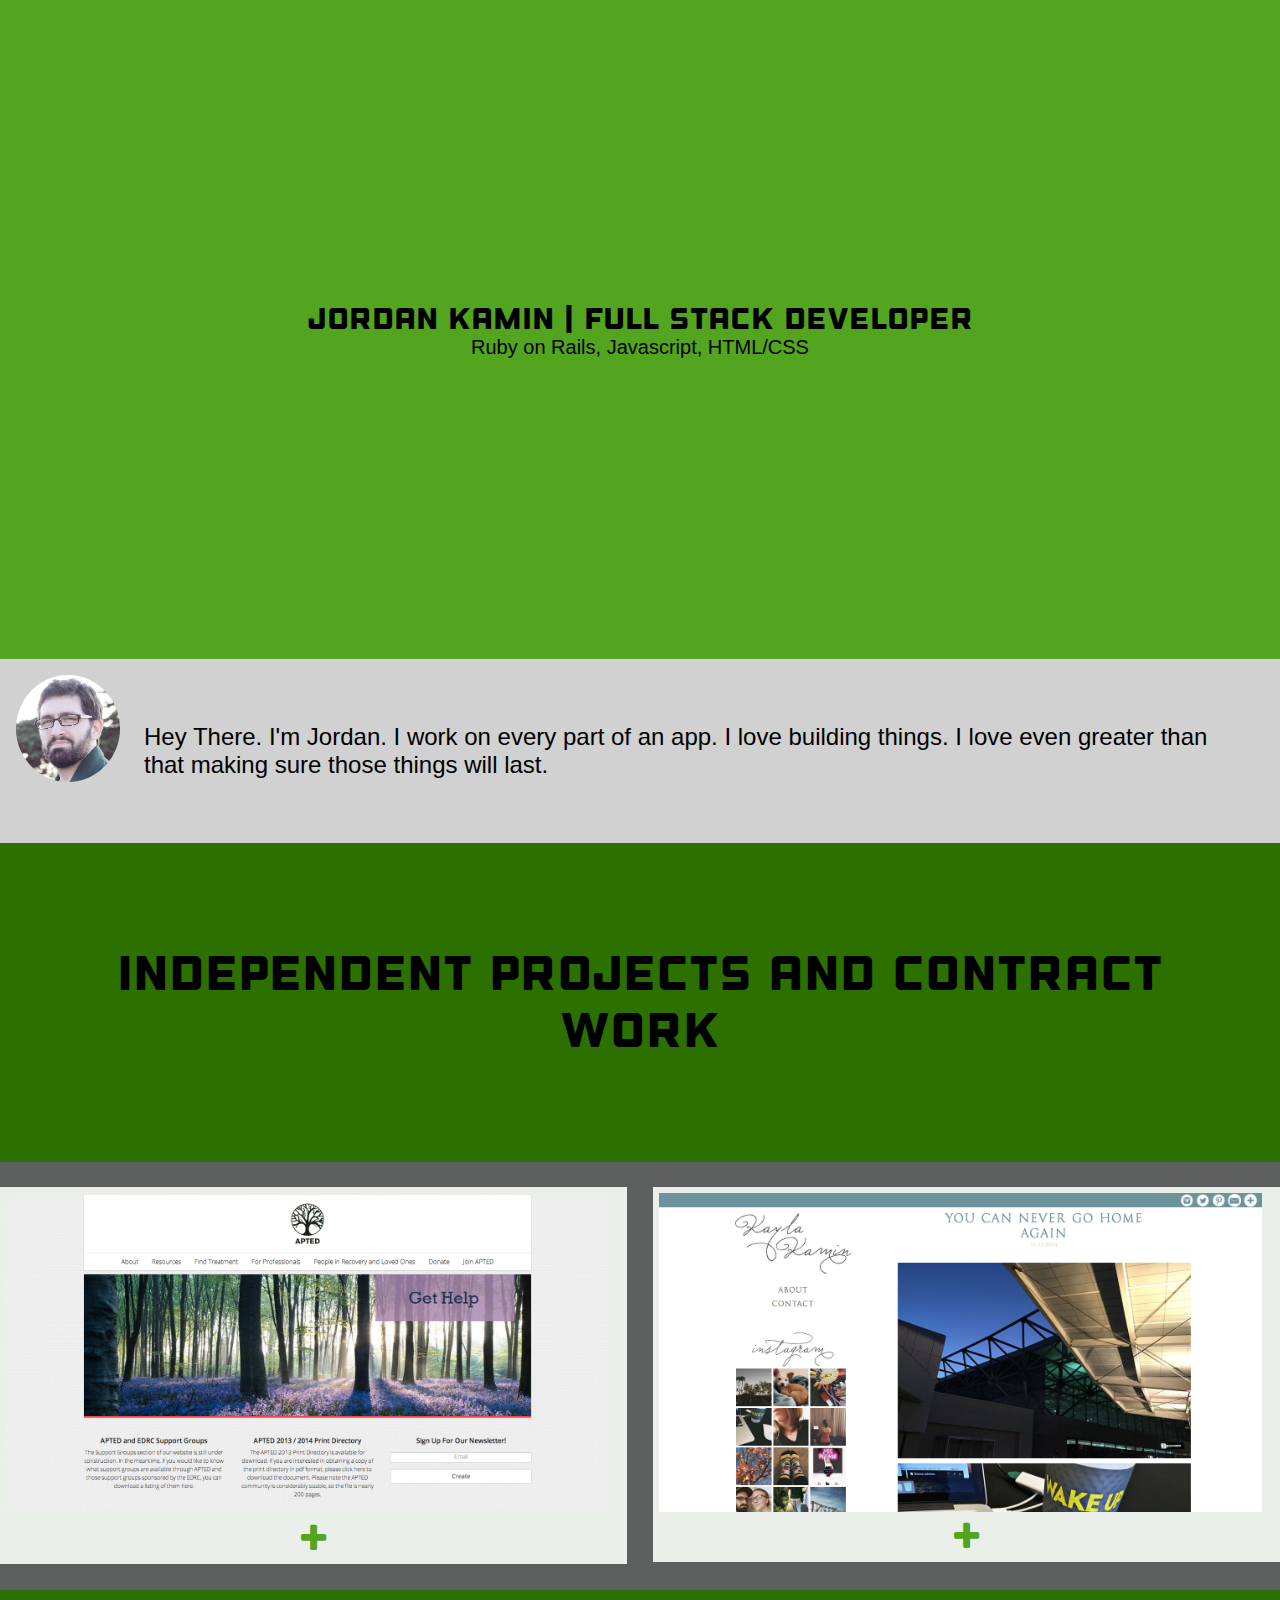
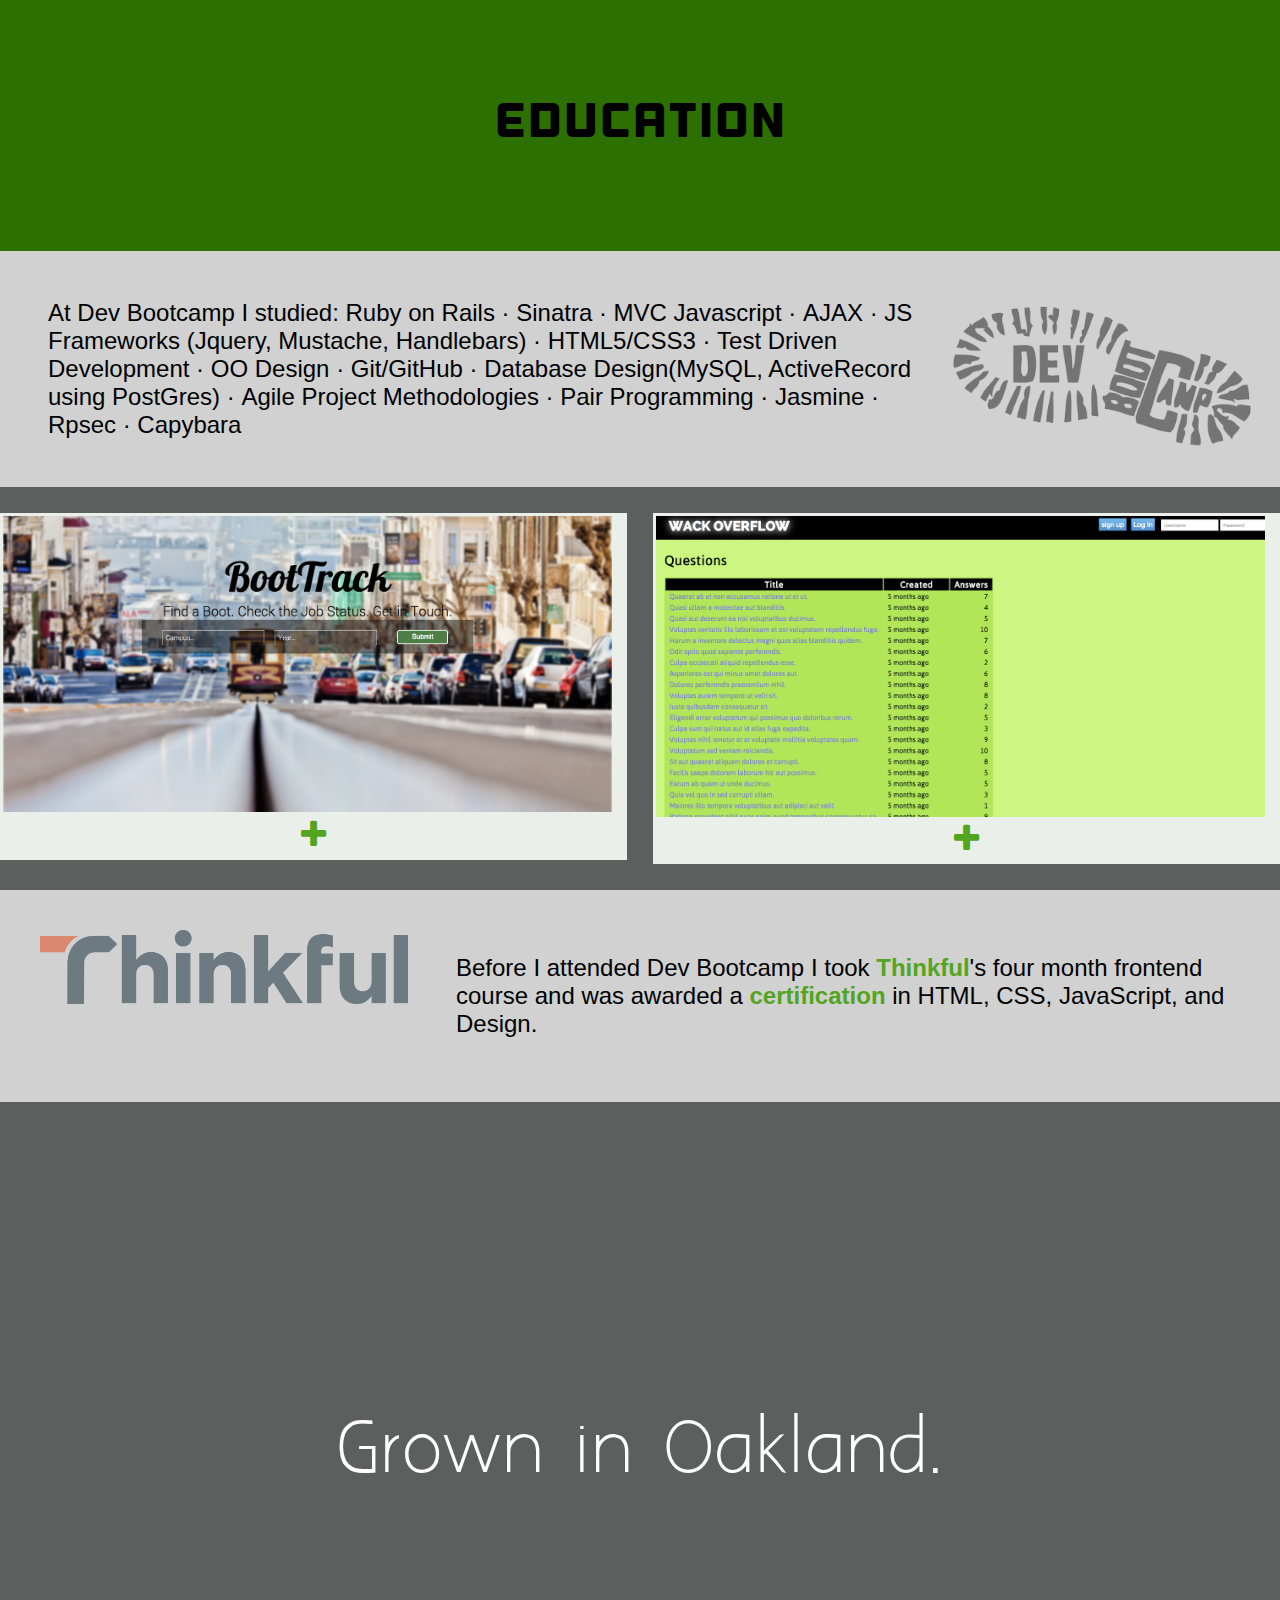
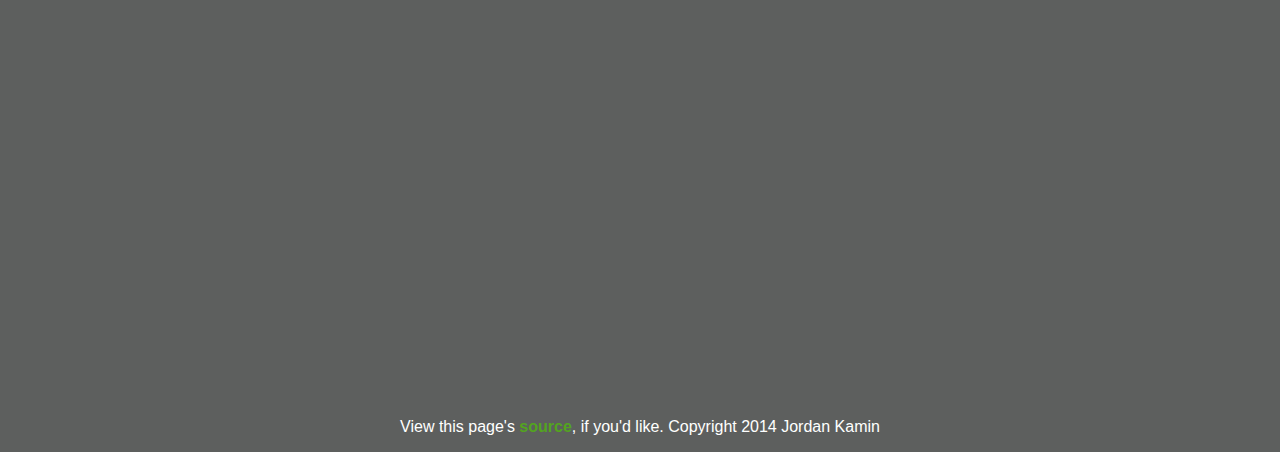
==== commit 9276cbf9: "Refactors grid system approach. 	Responsive not working yet." ====
--- a/index.html
+++ b/index.html
@@ -17,7 +17,7 @@
     <title>Jordan Kamin | Developer</title>
   </head>
   <body>
-    <div class="landing container">
+    <div class="landing">
       <div class="intro row">
         <p class="introText"> Jordan Kamin | Full Stack Developer</p>
         <ul class="icons">
@@ -55,7 +55,7 @@
     <div class="container text">
       <div class="section row">
         <img title="Sup."src="images/jordan.jpg" class= "circle span_1 col pic"/>
-        <p class="text span_10 col fl-rt">
+        <p class="text span_11 col fl-rt">
           Hey There.
           I'm Jordan. I work on every part of an app. I love building things. I love even greater than that making sure those things will last.
         </p>
@@ -64,33 +64,44 @@
       <div class="buffer row">
         independent projects and contract work
       </div>
-    <div class="projectsContainer container">
-      <div class="projects row">
-        <div class="project span_5 col" >
-          <a href='#'>
-            <img src="images/apted.png"/>
-          <a class="plus fa fa-plus fa-3x left" id="inline" href="#data"></a>
-          </a>
+    <div class="projectsContainer">
+      <div class="hGutter row"></div>
+      <div class="row gutters">
+        <div class="col span_6">
+          <div class="project">
+            <a class="block" href="http://aptedsf.herokuapp.com">
+              <img src="images/apted.png"/>
+            </a>
+            <div class="center">
+              <a class="plus fa fa-plus fa-3x left" id="inline" href="#data">
+              </a>
+            </div>
+          </div>
         </div>
-        <div class="project span_5 col">
-          <a href="http://http://www.kaylakamin.com/">
-            <img src="images/kaylakamin.png"/>
-            <a class="plus fa fa-plus fa-3x right" id="inline" href="#data2"></a>
-          </a>
+        <div class="col span_6">
+          <div class="project">
+            <a class="block" href='http://www.kaylakamin.com'>
+              <img src="images/kaylakamin.png"/>
+            </a>
+            <div class="center">
+              <a class="plus fa fa-plus fa-3x left" id="inline" href="#data2">
+              </a>
+            </div>
+          </div>
         </div>
+      </div>
+      <div class="hGutter row"></div>
         <p class="hidden text" id="data">
           <a href="#">Apted</a> is a website for a nonprofit organization dedicated to helping people with eating disorders. The site is built using React.js in a flux architechture. It uses rails on the backend and is styled using boostrap.</p>
         <p class="hidden text" id="data2">
           <a href="http://www.kaylakamin.com/">KaylaKamin.com</a> is a blog put together using wordpress. I was responsible for setting up the layout and styling to specification.
         </p>
-      </div>
       <div class="buffer section row">
         Education
       </div>
       <div class="container">
       <div class="section dbc row text">
           <ul class="technologies text span_9 col"> At Dev Bootcamp I studied:
-
             <li>Ruby on Rails &#183</li>
             <li>Sinatra &#183</li>
             <li>MVC Javascript &#183</li>
@@ -110,27 +121,39 @@
           <img src="images/dbc.png" class="fl-rt span_3 col pic"/>
       </div>
     </div>
-      <div class="projects row">
-        <div class="project span_5 col" >
-
-          <a href='http://boot-track.herokuapp.com/'>
-            <img src="images/boottrack.png"/>
-          <a class="plus fa fa-plus fa-3x left" id="inline" href="#data3"></a>
-          </a>
+    <div class="row hGutter"></div>
+      <div class="row gutters">
+          <div class="col span_6">
+            <div class="project">
+              <a href='http://boot-track.herokuapp.com/'>
+                <img class="block" src="images/boottrack.png"/>
+              </a>
+              <div class="center">
+                <a class="plus fa fa-plus fa-3x left" id="inline" href="#data3">
+                </a>
+              </div>
+          </div>
         </div>
-        <div class="project span_5 col">
-          <a href="http://wackoverflow.herokuapp.com/">
-            <img src="images/wackoverflow.png"/>
-            <a class="plus fa fa-plus fa-3x right" id="inline" href="#data4"></a>
-          </a>
-        </div>
-        <p class="hidden" id="data3"><a href='http://boot-track.herokuapp.com/'>BootTrack</a> is an app that allows prospective <a href="http://devbootcamp.com/">Dev Bootcamp</a> students to make human connections in a fast and easy way. The app is built on a Ruby on Rails stack with a thick client using MustacheJS, jQuery, and SASS. The app leverages a variety of Google apis, as well as the LinkedIn and DBC apis. Boottrack is tested using Jasmine, Rspec, and Capybara testing frameworks.</p>
-        <p class="hidden" id="data4">
-          <a href="http://wackoverflow.herokuapp.com/">Wackoverflow</a> is a stack overflow clone featuring similar functionality. The team worked together on all parts of the app and later pairs focused on specific features together. I worked largely on the front end, building partials using embedded ruby and styling the app with vanilla CSS
-        </p>
+          <div class="col span_6">
+            <div class="project">
+              <a href="http://wackoverflow.herokuapp.com/">
+                <img class="block" src="images/wackoverflow.png"/>
+              </a>
+              <div class="center">
+                <a class="plus fa fa-plus fa-3x right" id="inline" href="#data4">
+                </a>
+              </div>
+            </div>
+          </div>
+          <p class="hidden" id="data3"><a href='http://boot-track.herokuapp.com/'>
+            BootTrack</a> is an app that allows prospective <a href="http://devbootcamp.com/">Dev Bootcamp</a> students to make human connections in a fast and easy way. The app is built on a Ruby on Rails stack with a thick client using MustacheJS, jQuery, and SASS. The app leverages a variety of Google apis, as well as the LinkedIn and DBC apis. Boottrack is tested using Jasmine, Rspec, and Capybara testing frameworks.</p>
+          <p class="hidden" id="data4">
+            <a href="http://wackoverflow.herokuapp.com/">Wackoverflow</a> is a stack overflow clone featuring similar functionality. The team worked together on all parts of the app and later pairs focused on specific features together. I worked largely on the front end, building partials using embedded ruby and styling the app with vanilla CSS
+          </p>
       </div>
+      <div class="row hGutter"></div>
       <div class="container text">
-        <div class="section thinkful row">
+        <div class="section row">
               <img src="images/thinkfularrowlarge.png"  class= "fl-lt span_4 col text pic"/>
           <p class="text span_8 col">
             <a href="http://www.thinkful.com">
@@ -139,12 +162,10 @@
           </p>
         </div>
     </div>
-      <div class="about container">
-        <p class="oakland row">
+        <div class="oakland row center">
           Grown in Oakland.
-        </p>
-      </div>
-      <div class="footer">
+        </div>
+      <div class="footer row">
         <p>View this page's <a href="https://github.com/yhordi/Portfolio_dbc">source</a>, if you'd like. Copyright 2014 Jordan Kamin</p>
       </div>
   </body>
--- a/css/main.css
+++ b/css/main.css
@@ -25,7 +25,7 @@
   text-shadow: 0px 0px 15px rgba(0, 0, 0, 1);
   transition: text-shadow, color, .5s;
 }
-.landing{
+.landing {
   padding-bottom: 10em;
   background-color: #53A41E;
   width: 100%;
@@ -93,10 +93,12 @@
   padding: 4% 2% 4% 2%;
   text-align: center;
 }
+.hGutter{
+  padding: 1%;
+}
 .project{
   border: 3px solid #EAF0E9;
   background-color: #EAF0E9;
-  margin: 0 4.15% 0 4.15%;
 }
 .project > a {
   color: #53A41E;
@@ -112,6 +114,9 @@
   border-radius: 100%;
   /*width: 10%;*/
 }
+.center{
+  text-align: center;
+}
 .plus {
   font-size: 200%;
   padding: 1%;
@@ -135,11 +140,7 @@
   padding: 1em;
   background-color: #D0D1D0;
 }
-.section{
-  vertical-align: middle;
-  background-repeat: no-repeat;
-  background-position: center;
-  margin: auto;
+.section {
   font-size: 1.5em;
 }
 .jordan{
@@ -149,27 +150,21 @@
 .fl-rt{
   float: right;
 }
+.block{
+  display: block;
+}
 .dbc .pic{
-  display: inline;
   padding-top: 1em;
-  width: 10em;
-}
-.about{
+}
+.oakland{
   background: url(../images/oakland_night_skyline_web_by_thedude2.jpg);
   background-position: center;
   background-attachment: fixed;
   height: 100%;
   font-family: 'Aaargh';
-  display: block;
-  text-align: center;
-  font-size: 2em;
-}
-.oakland{
   color: white;
-  font-size: 2em;
-  padding: 2em;
+  font-size: 4em;
   padding-top: 4.82em;
-  /*padding-bottom: 4.9em;*/
 }
 
 .dbc .text{
@@ -293,7 +288,7 @@
       padding-right: 66%;
   }
   .caption{
-      margin-bottom: 26em;
+      /*margin-bottom: 26em;*/
   }
   .slideIn {
     -webkit-animation-name: slideIn;
--- a/css/media-queries.css
+++ b/css/media-queries.css
@@ -60,7 +60,7 @@
   }
 
   .caption{
-      margin-bottom: 26em;
+      margin-bottom: 13em;
   }
   .slideIn {
     -webkit-animation-name: slideIn;
@@ -125,7 +125,7 @@
     display: inherit;
   }
   .project{
-    margin: 0 0 1em 0;
+    /*margin: 0 0 1em 0;*/
   }
   .icons{
     display: inline;
@@ -150,20 +150,9 @@
   .footer{
     font-size: 1em;
   }
-  .about{
+  .oakland{
     display: none;
   }
-  .span_1 { width: 8.33333333333%; }
-  .span_2 { width: 16.6666666667%; }
-  .span_3 { width: 25%; }
-  .span_4 { width: 33.3333333333%; }
-  .span_5 { width: 100%; }
-  .span_6 { width: 100%; }
-  .span_7 { width: 100%; }
-  .span_8 { width: 100%; }
-  .span_9 { width: 100%; }
-  .span_10 { width: 100%; }
-  .span_11 { width: 100%; }
-  .span_12 { width: 100%; }
+
 }
 
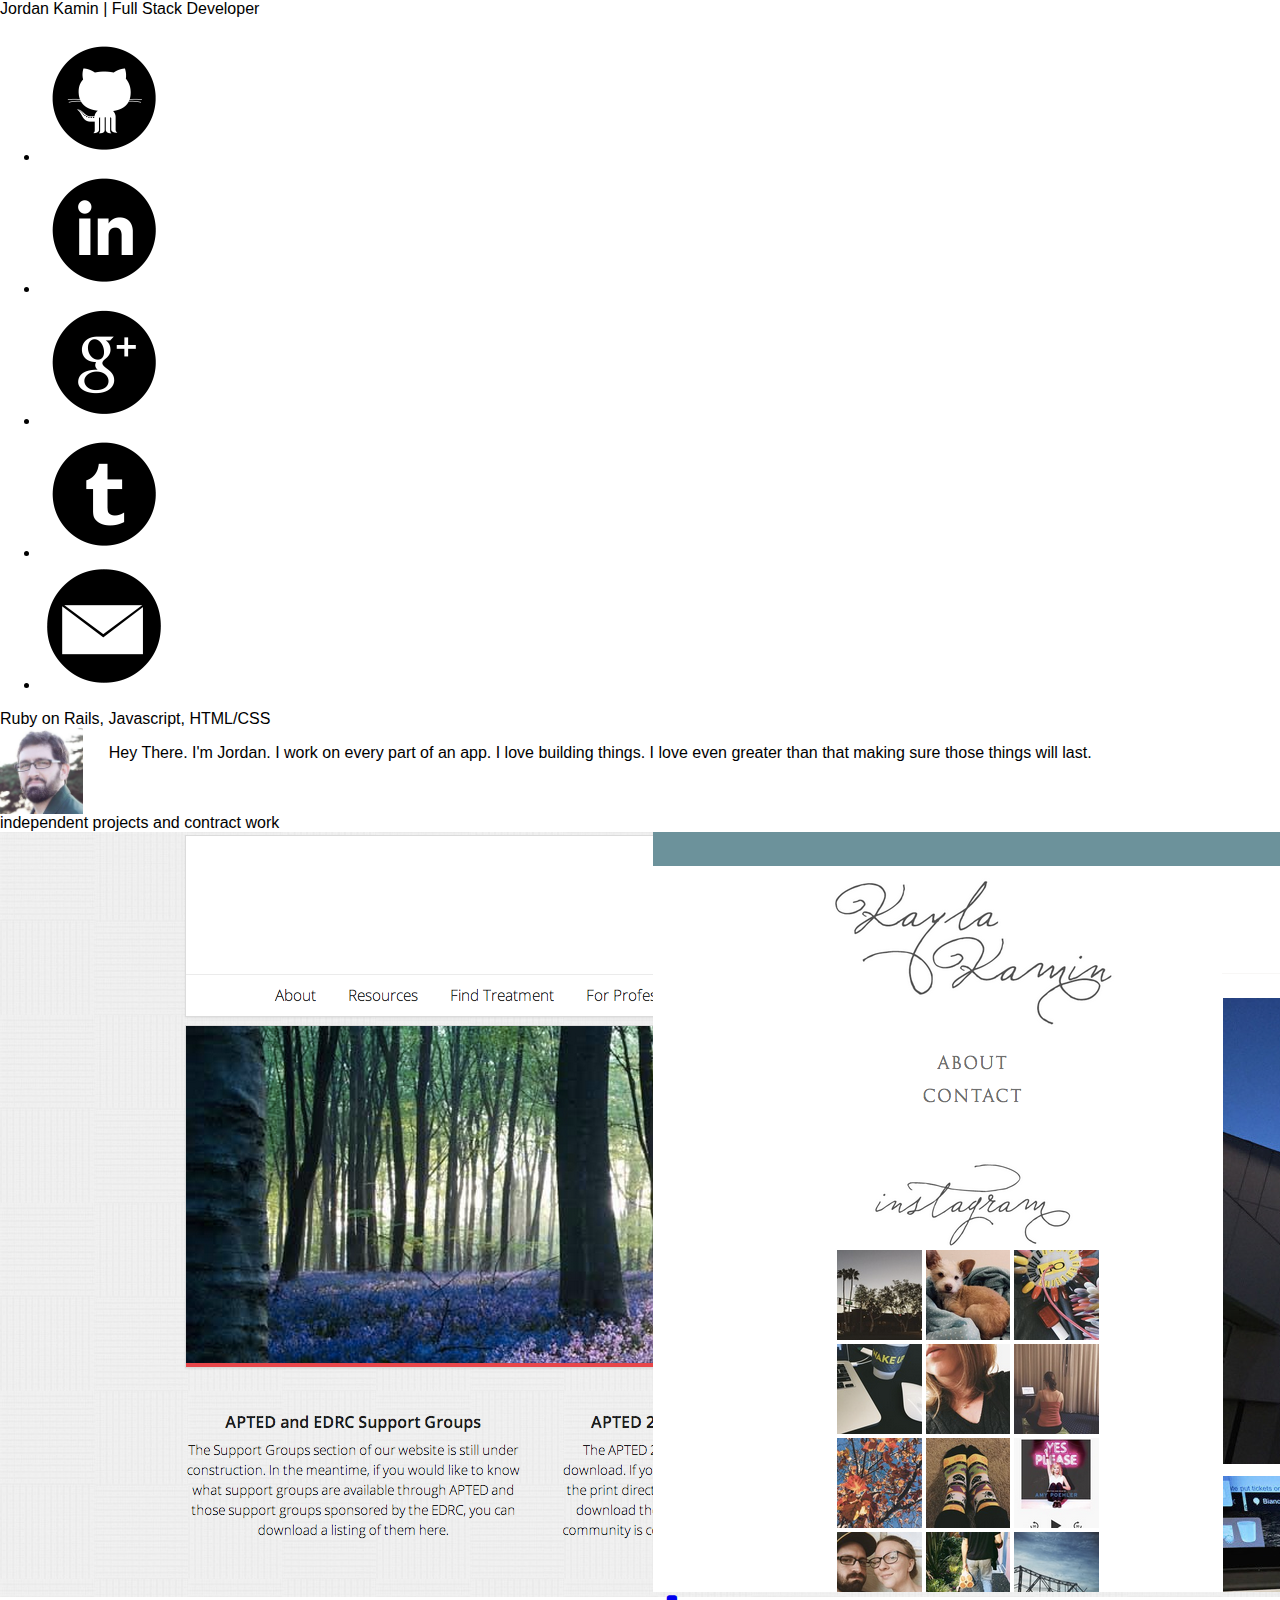
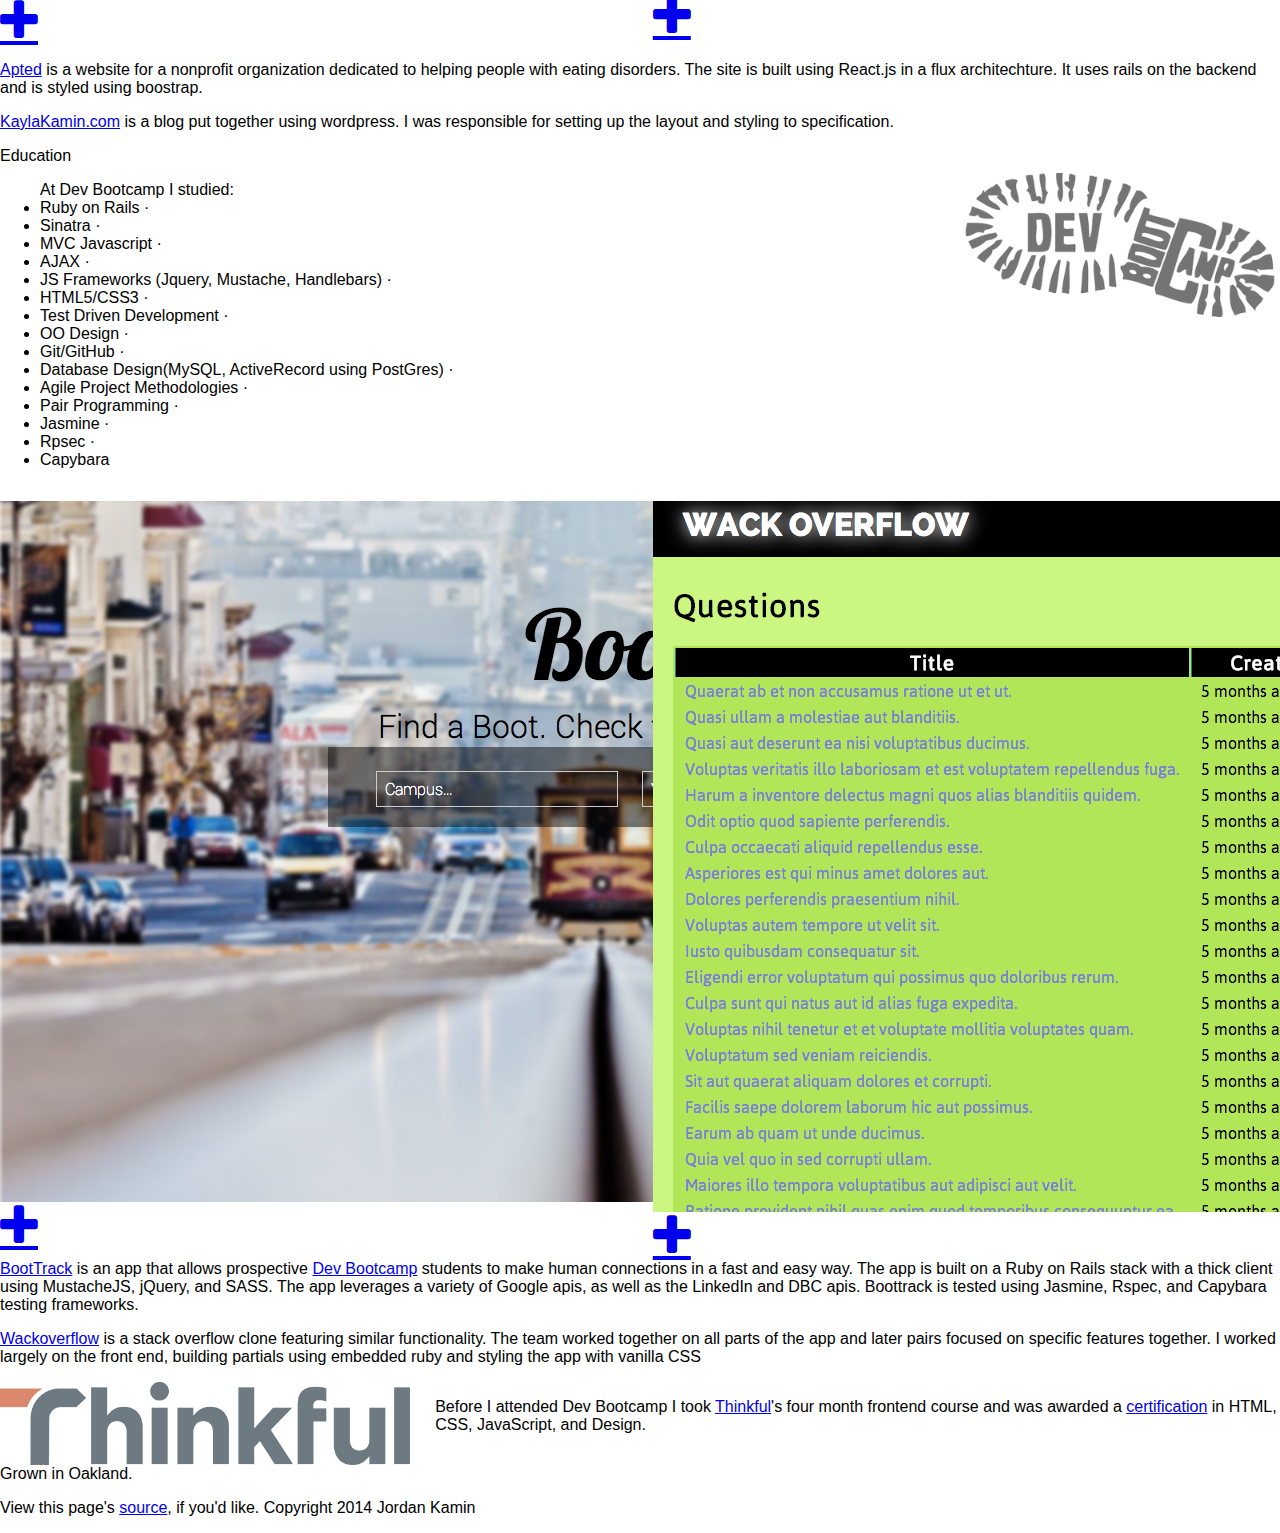
==== commit d1655486: "Refactors css and html    working state" ====
--- a/index.html
+++ b/index.html
@@ -4,7 +4,8 @@
     <link rel="stylesheet" type="text/css" href="responsive.gs/css/responsive.gs.12col.css">
     <link href="http://maxcdn.bootstrapcdn.com/font-awesome/4.2.0/css/font-awesome.min.css" rel="stylesheet">
     <link rel="stylesheet" type="text/css" href="fancybox/source/jquery.fancybox.css">
-    <link rel="stylesheet" type="text/css" href="css/main.css">
+    <link rel="stylesheet" type="text/css" href="css/animations.css">
+    <link rel="stylesheet" type="text/css" href="css/main2.css">
     <link rel="stylesheet" type="text/css" href="css/media-queries.css">
 
     <script type="text/javascript" src="https://ajax.googleapis.com/ajax/libs/jquery/2.1.0/jquery.min.js"></script>
@@ -16,117 +17,115 @@
 
     <title>Jordan Kamin | Developer</title>
   </head>
-  <body>
-    <div class="landing">
-      <div class="intro row">
-        <p class="introText"> Jordan Kamin | Full Stack Developer</p>
-        <ul class="icons">
-        <li>
-          <a href="https://github.com/yhordi" class="social github">
-            <img src="images/github-9-128.png">
-          </a>
-        </li>
-        <li>
-          <a href="https://www.linkedin.com/in/jordankamin" class="social">
-            <img src="images/linkedin-4-128.png">
-          </a>
-        </li>
-        <li>
-          <a href="https://plus.google.com/+JordanKamin/about" class="social">
-            <img src="images/google-plus-4-128.png">
-          </a>
-        </li>
-        <li>
-          <a href="http://dudescytherisridiculous.tumblr.com/" class="social">
-            <img src="images/tumblr-4-128.png">
-          </a>
-        </li>
-        <li>
-          <a href="mailto:&#x6a;&#x6f;&#x72;&#x64;&#x61;&#x6e;&#97;&#x6b;&#x61;&#109;&#x69;&#x6e;&#x40;&#x67;&#109;&#97;&#105;&#x6c;&#46;&#x63;&#x6f;&#109;" class="social">
-            <img src="images/email-14-128.png">
-          </a>
-        </li>
-      </ul>
-    </div>
-    <div class="caption">
-      <span class="ruby">Ruby on Rails,</span><span class="js"> Javascript,</span> <span class="htmlcss">HTML/CSS</span>
+    <body>
+      <div class='container'>
+      <div class="landing">
+        <div class="intro row">
+            <p class="introText"> Jordan Kamin | Full Stack Developer</p>
+          <ul class="icons">
+          <li>
+            <a href="https://github.com/yhordi" class="social github">
+              <img src="images/github-9-128.png">
+            </a>
+          </li>
+          <li>
+            <a href="https://www.linkedin.com/in/jordankamin" class="social">
+              <img src="images/linkedin-4-128.png">
+            </a>
+          </li>
+          <li>
+            <a href="https://plus.google.com/+JordanKamin/about" class="social">
+              <img src="images/google-plus-4-128.png">
+            </a>
+          </li>
+          <li>
+            <a href="http://dudescytherisridiculous.tumblr.com/" class="social">
+              <img src="images/tumblr-4-128.png">
+            </a>
+          </li>
+          <li>
+            <a href="mailto:&#x6a;&#x6f;&#x72;&#x64;&#x61;&#x6e;&#97;&#x6b;&#x61;&#109;&#x69;&#x6e;&#x40;&#x67;&#109;&#97;&#105;&#x6c;&#46;&#x63;&#x6f;&#109;" class="social">
+              <img src="images/email-14-128.png">
+            </a>
+          </li>
+        </ul>
       </div>
-    </div>
-    <div class="container text">
-      <div class="section row">
-        <img title="Sup."src="images/jordan.jpg" class= "circle span_1 col pic"/>
-        <p class="text span_11 col fl-rt">
+      <div class="caption row">
+        <span class="ruby">Ruby on Rails,</span><span class="js"> Javascript,</span> <span class="htmlcss">HTML/CSS</span>
+        </div>
+      </div>
+      <div class="text row pad gutters">
+        <img title="Sup."src="images/jordan.jpg" class= "circle pic span_1 col"/>
+        <p class="text span_11 col">
           Hey There.
           I'm Jordan. I work on every part of an app. I love building things. I love even greater than that making sure those things will last.
         </p>
       </div>
-    </div>
-      <div class="buffer row">
+      <div class="buffer row padL">
         independent projects and contract work
       </div>
-    <div class="projectsContainer">
-      <div class="hGutter row"></div>
-      <div class="row gutters">
-        <div class="col span_6">
-          <div class="project">
-            <a class="block" href="http://aptedsf.herokuapp.com">
-              <img src="images/apted.png"/>
-            </a>
-            <div class="center">
-              <a class="plus fa fa-plus fa-3x left" id="inline" href="#data">
+      <div class="darkBg">
+        <div class="hGutter"></div>
+        <div class="row gutters">
+          <div class="col span_6">
+            <div class="project center">
+              <a class="block" href="http://aptedsf.herokuapp.com">
+                <img class="thumb" src="images/apted.png"/>
               </a>
+              <div class="center">
+                <a class="plus fa fa-plus fa-3x left" id="inline" href="#data">
+                </a>
+              </div>
+            </div>
+          </div>
+          <div class="col span_6">
+            <div class="project center">
+              <a class="block" href='http://www.kaylakamin.com'>
+                <img class="thumb" src="images/kaylakamin.png"/>
+              </a>
+              <div class="center">
+                <a class="plus fa fa-plus fa-3x left" id="inline" href="#data2">
+                </a>
+              </div>
             </div>
           </div>
         </div>
-        <div class="col span_6">
-          <div class="project">
-            <a class="block" href='http://www.kaylakamin.com'>
-              <img src="images/kaylakamin.png"/>
-            </a>
-            <div class="center">
-              <a class="plus fa fa-plus fa-3x left" id="inline" href="#data2">
-              </a>
-            </div>
-          </div>
-        </div>
-      </div>
-      <div class="hGutter row"></div>
         <p class="hidden text" id="data">
           <a href="#">Apted</a> is a website for a nonprofit organization dedicated to helping people with eating disorders. The site is built using React.js in a flux architechture. It uses rails on the backend and is styled using boostrap.</p>
         <p class="hidden text" id="data2">
           <a href="http://www.kaylakamin.com/">KaylaKamin.com</a> is a blog put together using wordpress. I was responsible for setting up the layout and styling to specification.
         </p>
-      <div class="buffer section row">
-        Education
-      </div>
-      <div class="container">
-      <div class="section dbc row text">
-          <ul class="technologies text span_9 col"> At Dev Bootcamp I studied:
-            <li>Ruby on Rails &#183</li>
-            <li>Sinatra &#183</li>
-            <li>MVC Javascript &#183</li>
-            <li>AJAX &#183</li>
-            <li> JS Frameworks (Jquery, Mustache, Handlebars) &#183</li>
-            <li>HTML5/CSS3 &#183</li>
-            <li>Test Driven Development &#183</li>
-            <li>OO Design &#183</li>
-            <li>Git/GitHub &#183</li>
-            <li>Database Design(MySQL, ActiveRecord using PostGres) &#183</li>
-            <li>Agile Project Methodologies &#183 </li>
-            <li> Pair Programming &#183 </li>
-            <li>Jasmine &#183 </li>
-            <li>Rpsec &#183 </li>
-            <li>Capybara</li>
-          </ul>
-          <img src="images/dbc.png" class="fl-rt span_3 col pic"/>
-      </div>
-    </div>
-    <div class="row hGutter"></div>
-      <div class="row gutters">
+        <div class="hGutter"></div>
+
+        <div class="buffer padL row">
+          Education
+        </div>
+        <div class="row text">
+            <ul class="technologies text span_9 col"> At Dev Bootcamp I studied:
+              <li>Ruby on Rails &#183</li>
+              <li>Sinatra &#183</li>
+              <li>MVC Javascript &#183</li>
+              <li>AJAX &#183</li>
+              <li> JS Frameworks (Jquery, Mustache, Handlebars) &#183</li>
+              <li>HTML5/CSS3 &#183</li>
+              <li>Test Driven Development &#183</li>
+              <li>OO Design &#183</li>
+              <li>Git/GitHub &#183</li>
+              <li>Database Design(MySQL, ActiveRecord using PostGres) &#183</li>
+              <li>Agile Project Methodologies &#183 </li>
+              <li> Pair Programming &#183 </li>
+              <li>Jasmine &#183 </li>
+              <li>Rpsec &#183 </li>
+              <li>Capybara</li>
+            </ul>
+            <img src="images/dbc.png" class="fl-rt span_3 col pic"/>
+        </div>
+        <div class="hGutter"></div>
+        <div class="row gutters">
           <div class="col span_6">
             <div class="project">
               <a href='http://boot-track.herokuapp.com/'>
-                <img class="block" src="images/boottrack.png"/>
+                <img class="thumb block" src="images/boottrack.png"/>
               </a>
               <div class="center">
                 <a class="plus fa fa-plus fa-3x left" id="inline" href="#data3">
@@ -137,7 +136,7 @@
           <div class="col span_6">
             <div class="project">
               <a href="http://wackoverflow.herokuapp.com/">
-                <img class="block" src="images/wackoverflow.png"/>
+                <img class="thumb block" src="images/wackoverflow.png"/>
               </a>
               <div class="center">
                 <a class="plus fa fa-plus fa-3x right" id="inline" href="#data4">
@@ -145,28 +144,30 @@
               </div>
             </div>
           </div>
-          <p class="hidden" id="data3"><a href='http://boot-track.herokuapp.com/'>
+          <p class="hidden text" id="data3"><a href='http://boot-track.herokuapp.com/'>
             BootTrack</a> is an app that allows prospective <a href="http://devbootcamp.com/">Dev Bootcamp</a> students to make human connections in a fast and easy way. The app is built on a Ruby on Rails stack with a thick client using MustacheJS, jQuery, and SASS. The app leverages a variety of Google apis, as well as the LinkedIn and DBC apis. Boottrack is tested using Jasmine, Rspec, and Capybara testing frameworks.</p>
-          <p class="hidden" id="data4">
+          <p class="hidden text" id="data4">
             <a href="http://wackoverflow.herokuapp.com/">Wackoverflow</a> is a stack overflow clone featuring similar functionality. The team worked together on all parts of the app and later pairs focused on specific features together. I worked largely on the front end, building partials using embedded ruby and styling the app with vanilla CSS
           </p>
+        </div>
+        <div class="hGutter"></div>
+        <div class="text pad">
+          <div class="row gutters">
+            <img src="images/thinkfularrowlarge.png"  class= "fl-lt span_4 col text pic"/>
+            <p class="text span_8 col">
+              <a href="http://www.thinkful.com">
+              </a>
+              Before I attended Dev Bootcamp I took <a href="http://www.thinkful.com">Thinkful</a>'s four month frontend course and was awarded a <a href="http://www.thinkful.com/student/jordan-kamin/certificates/front-end-web-development">certification</a> in HTML, CSS, JavaScript, and Design.
+            </p>
+          </div>
       </div>
-      <div class="row hGutter"></div>
-      <div class="container text">
-        <div class="section row">
-              <img src="images/thinkfularrowlarge.png"  class= "fl-lt span_4 col text pic"/>
-          <p class="text span_8 col">
-            <a href="http://www.thinkful.com">
-            </a>
-            Before I attended Dev Bootcamp I took <a href="http://www.thinkful.com">Thinkful</a>'s four month frontend course and was awarded a <a href="http://www.thinkful.com/student/jordan-kamin/certificates/front-end-web-development">certification</a> in HTML, CSS, JavaScript, and Design.
-          </p>
-        </div>
-    </div>
-        <div class="oakland row center">
-          Grown in Oakland.
-        </div>
-      <div class="footer row">
+      <div class="oakland row center">
+        Grown in Oakland.
+      </div>
+      <div class="footer row center">
         <p>View this page's <a href="https://github.com/yhordi/Portfolio_dbc">source</a>, if you'd like. Copyright 2014 Jordan Kamin</p>
       </div>
+      </div>
+    </div>
   </body>
-  </html>+</html>--- a/responsive.gs/css/responsive.gs.12col.css
+++ b/responsive.gs/css/responsive.gs.12col.css
@@ -93,4 +93,4 @@
 	.gutters .span_10 { width: 83.0%; }
 	.gutters .span_11 { width: 91.5%; }
 	.gutters .span_12 { width: 100%; }
-}+}
--- a/css/animations.css
+++ b/css/animations.css
@@ -0,0 +1,69 @@
+
+@-webkit-keyframes fadeIn {
+  0% {
+    opacity: 0;
+  }
+  100% {
+    opacity: 1;
+  }
+}
+
+@keyframes fadeIn {
+  0% {
+    opacity: 0;
+  }
+
+  100% {
+    opacity: 1;
+  }
+}
+
+@-webkit-keyframes fadeInLeft {
+  0% {
+    opacity: 0;
+    -webkit-transform: translateX(-20px);
+    transform: translateX(-20px);
+  }
+
+  100% {
+    opacity: 1;
+    -webkit-transform: translateX(0);
+    transform: translateX(0);
+  }
+}
+
+@keyframes fadeInLeft {
+  0% {
+    opacity: 0;
+    -webkit-transform: translateX(-20px);
+    -ms-transform: translateX(-20px);
+    transform: translateX(-20px);
+  }
+
+  100% {
+    opacity: 1;
+    -webkit-transform: translateX(0);
+    -ms-transform: translateX(0);
+    transform: translateX(0);
+  }
+}
+    100% {
+      -webkit-transform: translateX(-16%);
+      /*transform: translateX(100%);*/
+    }
+  }
+  .intro{
+      padding-right: 66%;
+  }
+  .slideIn {
+    -webkit-animation-name: slideIn;
+    -webkit-animation-duration: .5s;
+    -webkit-animation-fill-mode: forwards;
+    animation-name: slideIn;
+    animation-duration: 1s;
+  }
+    .about .text{
+    padding-bottom: 6.2em;
+  }
+}
+
--- a/css/media-queries.css
+++ b/css/media-queries.css
@@ -105,6 +105,9 @@
   .textLeft{
     text-align: center;
   }
+  .gutters .span_6{
+    width: 100%;
+  }
   .pic{
     display: none;
   }
@@ -123,9 +126,6 @@
   }
   .introText{
     display: inherit;
-  }
-  .project{
-    /*margin: 0 0 1em 0;*/
   }
   .icons{
     display: inline;
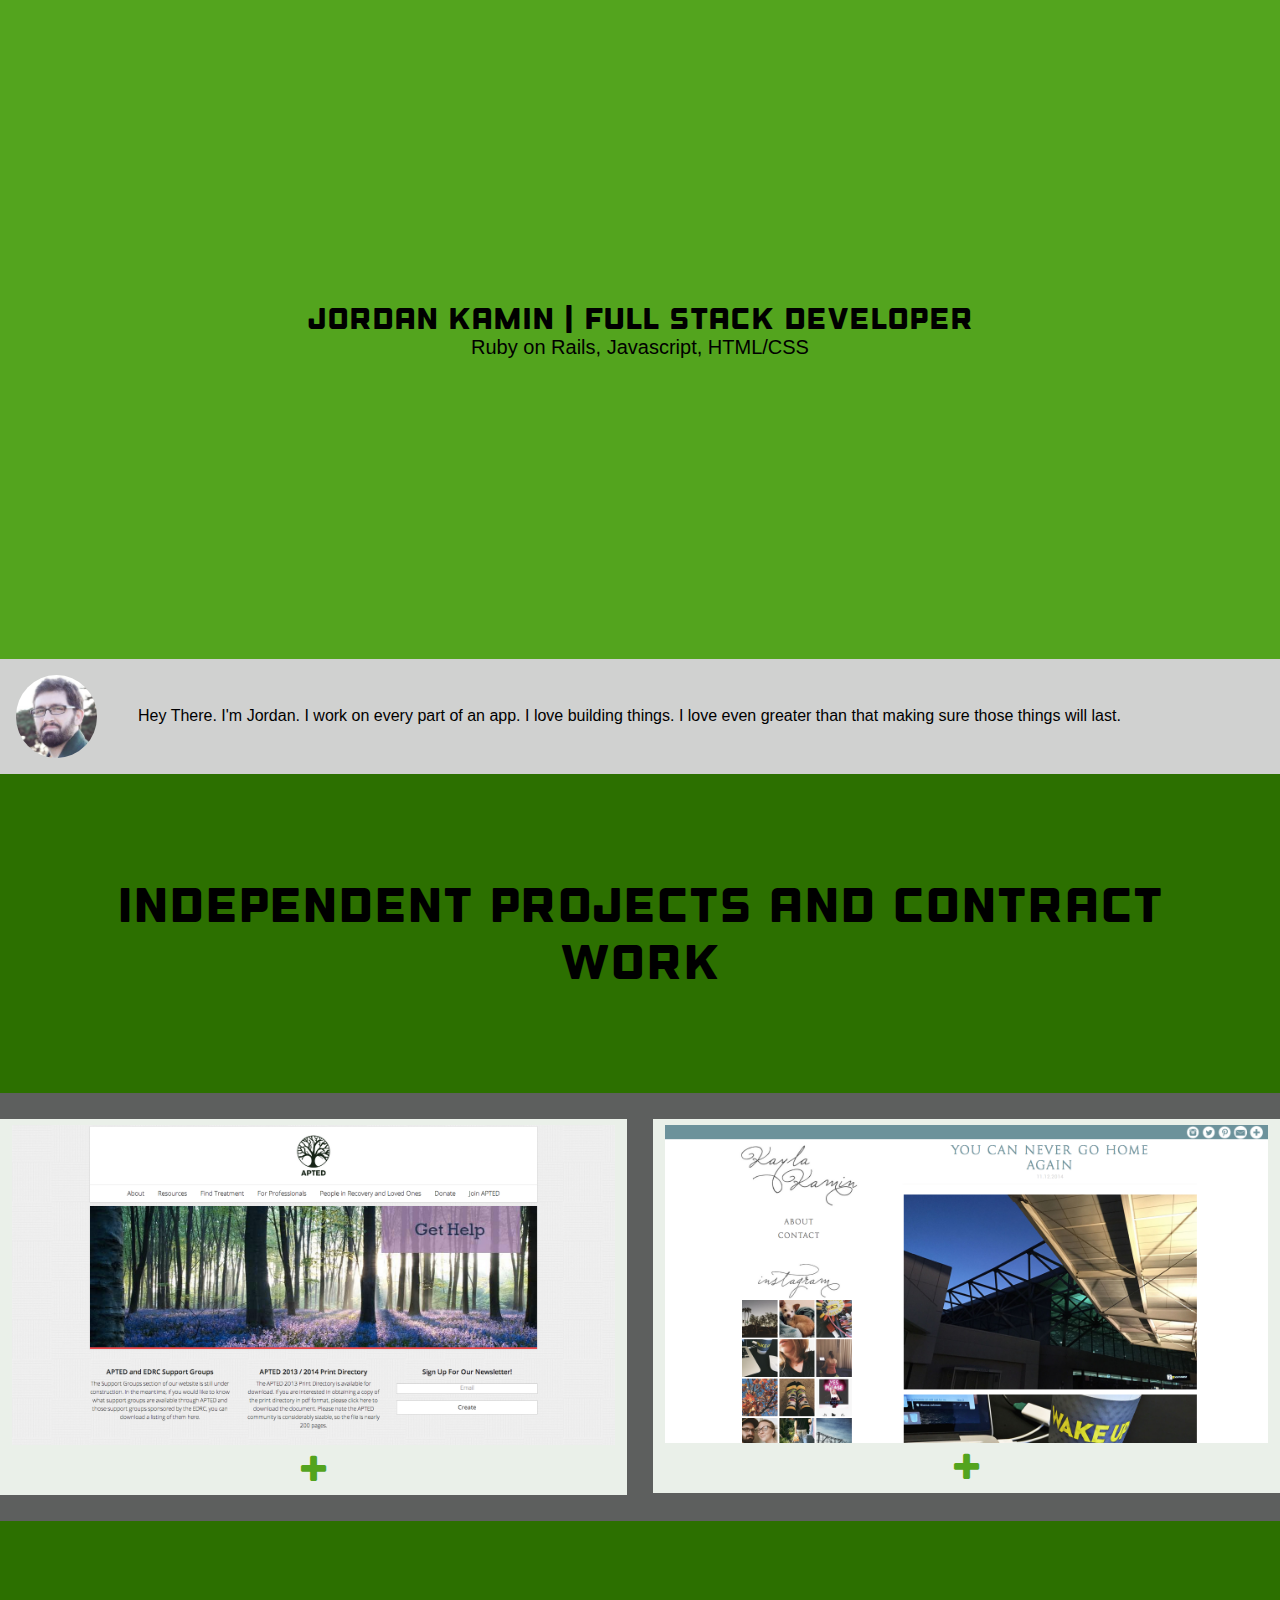
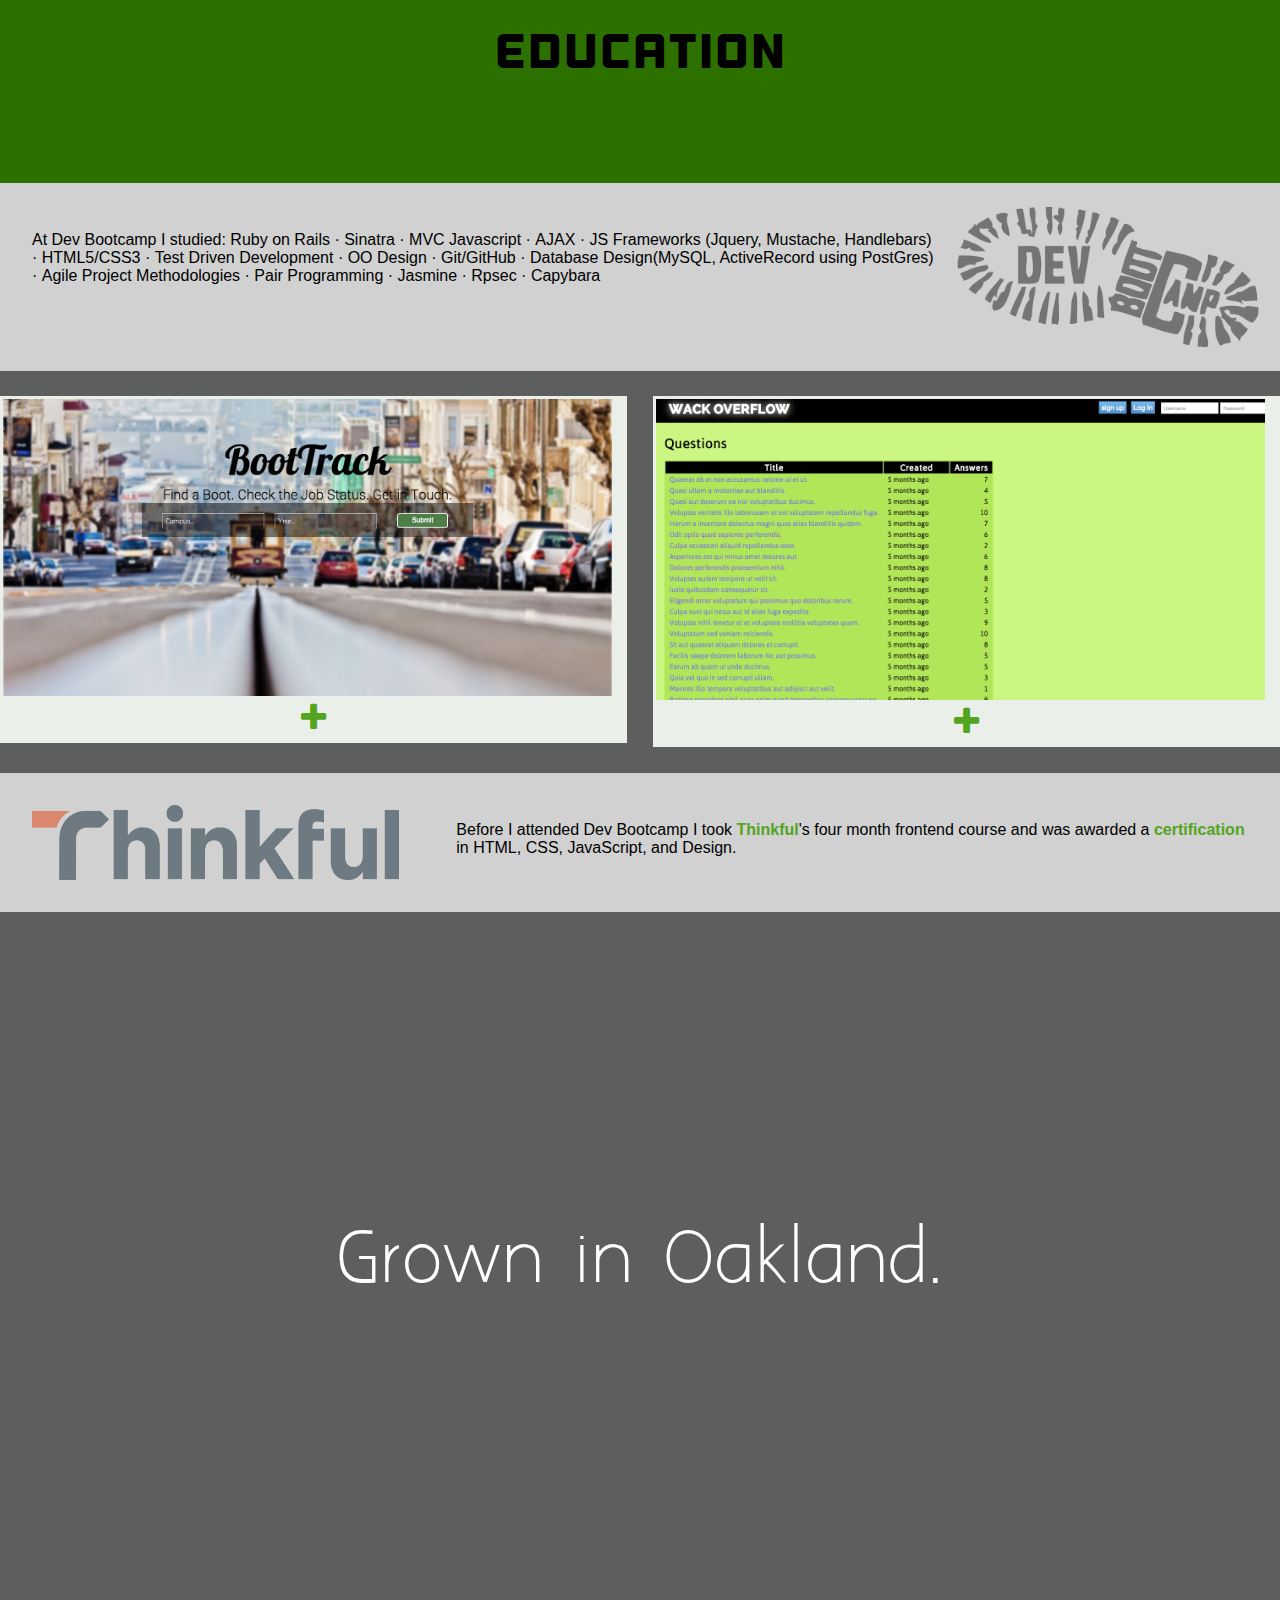
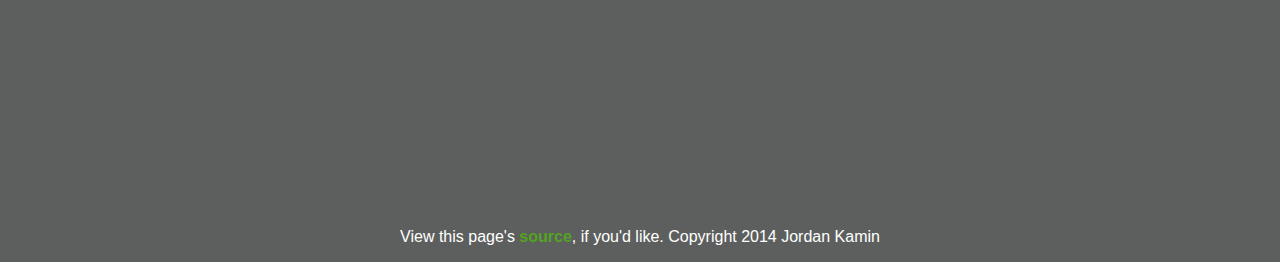
==== commit 4ee9a305: "fixes some of the horrible mistakes I just made" ====
--- a/index.html
+++ b/index.html
@@ -5,7 +5,7 @@
     <link href="http://maxcdn.bootstrapcdn.com/font-awesome/4.2.0/css/font-awesome.min.css" rel="stylesheet">
     <link rel="stylesheet" type="text/css" href="fancybox/source/jquery.fancybox.css">
     <link rel="stylesheet" type="text/css" href="css/animations.css">
-    <link rel="stylesheet" type="text/css" href="css/main2.css">
+    <link rel="stylesheet" type="text/css" href="css/main.css">
     <link rel="stylesheet" type="text/css" href="css/media-queries.css">
 
     <script type="text/javascript" src="https://ajax.googleapis.com/ajax/libs/jquery/2.1.0/jquery.min.js"></script>
@@ -84,7 +84,7 @@
                 <img class="thumb" src="images/kaylakamin.png"/>
               </a>
               <div class="center">
-                <a class="plus fa fa-plus fa-3x left" id="inline" href="#data2">
+                <a class="plus fa fa-plus fa-3x right" id="inline" href="#data2">
                 </a>
               </div>
             </div>
--- a/css/main.css
+++ b/css/main.css
@@ -0,0 +1,218 @@
+@font-face {
+  font-family: 'Outage';
+  font-style: normal;
+  font-weight: 400;
+  src: url(../fonts/Outage.ttf);
+}
+
+@font-face {
+  font-family: 'Aaargh';
+  font-style: normal;
+  font-weight: 400;
+  src: url(../fonts/Aaargh.ttf);
+}
+body {
+  font-family: 'verdana', sans-serif;
+}
+a {
+  color: #53A41E;
+  transition: text-shadow, color, .5s;
+  text-decoration: none;
+  font-weight: bold;
+}
+a:hover {
+  color: #edf36d;
+  text-shadow: 0px 0px 15px rgba(0, 0, 0, 1);
+  transition: text-shadow, color, .5s;
+}
+.landing {
+  padding-bottom: 10em;
+  background-color: #53A41E;
+  width: 100%;
+  padding-top: 10em;
+  font-size: 1.875em;
+}
+.intro {
+  -webkit-animation-name: fadeInLeft;
+  -webkit-animation-duration: 1s;
+  width: 100%;
+  font-family: 'Outage';
+  margin-left: auto;
+  background-color: #53A41E;
+  color: black;
+  left: 11.5%;
+  top: -200px;
+  text-align: center;
+}
+.introText{
+  display: inline;
+}
+.hidden{display: none}
+.icons{
+  display: inline;
+  padding: 0;
+}
+.darkBg{
+  background-color: #5D5F5E;
+
+}
+.social{
+  position: relative;
+  top: .2em;
+  text-decoration: none;
+  display: none;
+}
+.social img{
+  height: 1em;
+}
+.visible{
+  display: inline;
+  -webkit-animation-name: fadeIn;
+  -webkit-animation-delay: .5s;
+  -webkit-animation-duration: .5s;
+}
+.caption{
+  font-size: 20px;
+  text-align: center;
+}
+.ruby{
+  -webkit-animation-name: fadeIn;
+  -webkit-animation-delay: .5s;
+  -webkit-animation-duration: .5s;
+
+}
+.js{
+  -webkit-animation-name: fadeIn;
+  -webkit-animation-delay: 1s;
+  -webkit-animation-duration: 1s;
+}
+.htmlcss{
+  -webkit-animation-name: fadeIn;
+  -webkit-animation-delay: 1.5s;
+  -webkit-animation-duration: 1.5s;
+}
+.projectsContainer{
+  background-color: #5D5F5E;
+}
+.projects{
+  padding: 4% 2% 4% 2%;
+  text-align: center;
+}
+.hGutter{
+  padding: 1%;
+}
+.project{
+  border: 3px solid #EAF0E9;
+  background-color: #EAF0E9;
+}
+.project > a {
+  color: #53A41E;
+  margin: 3;
+}
+.fl-lt{
+  float: left;
+}
+.fl-rt{
+  float: right;
+}
+.circle{
+  border-radius: 100%;
+}
+.center{
+  text-align: center;
+}
+.plus {
+  font-size: 200%;
+  padding: 1%;
+}
+.plus:hover{
+  color: #53A41E;
+}
+.project > a > img {
+  width: 98%;
+}
+.technologies{
+  list-style-type: square;
+}
+li {
+  display: inline;
+}
+.bullet{
+  height: 10px;
+}
+.text {
+  padding: 1em;
+  background-color: #D0D1D0;
+}
+.section {
+  font-size: 1.5em;
+}
+.jordan{
+  top: 2em;
+  border-radius: 100%;
+}
+.fl-rt{
+  float: right;
+}
+.block{
+  display: block;
+}
+.dbc .pic{
+  padding-top: 1em;
+}
+.oakland{
+  background: url(../images/oakland_night_skyline_web_by_thedude2.jpg);
+  background-position: center;
+  background-attachment: fixed;
+  height: 100%;
+  font-family: 'Aaargh';
+  color: white;
+  font-size: 4em;
+  padding-top: 4.82em;
+}
+
+.dbc .text{
+  margin-bottom: 0;
+  margin-top: 0;
+}
+.bootTrack{
+  padding: 1em;
+  text-align: center;
+}
+
+.light{
+  color: white;
+  text-shadow: 4px 4px 4px rgba(0, 0, 0, 1);
+}
+
+.description:hover{
+  transition: opacity, 1s;
+  opacity: .94;
+}
+.displayInline{
+  display: inline;
+}
+.fixed {
+  top: 0;
+  position: fixed;
+}
+.footer{
+  margin-top: 1em;
+  text-align: center;
+  color: white;
+}
+.textLeft{
+  text-align: left;
+}
+.textCenter{
+  text-align: center;
+}
+.buffer{
+  padding: 8%;
+  /*height: 30%;*/
+  text-align: center;
+  font-size: 3em;
+  background-color: #2C7000;
+  font-family: 'outage';
+}
+
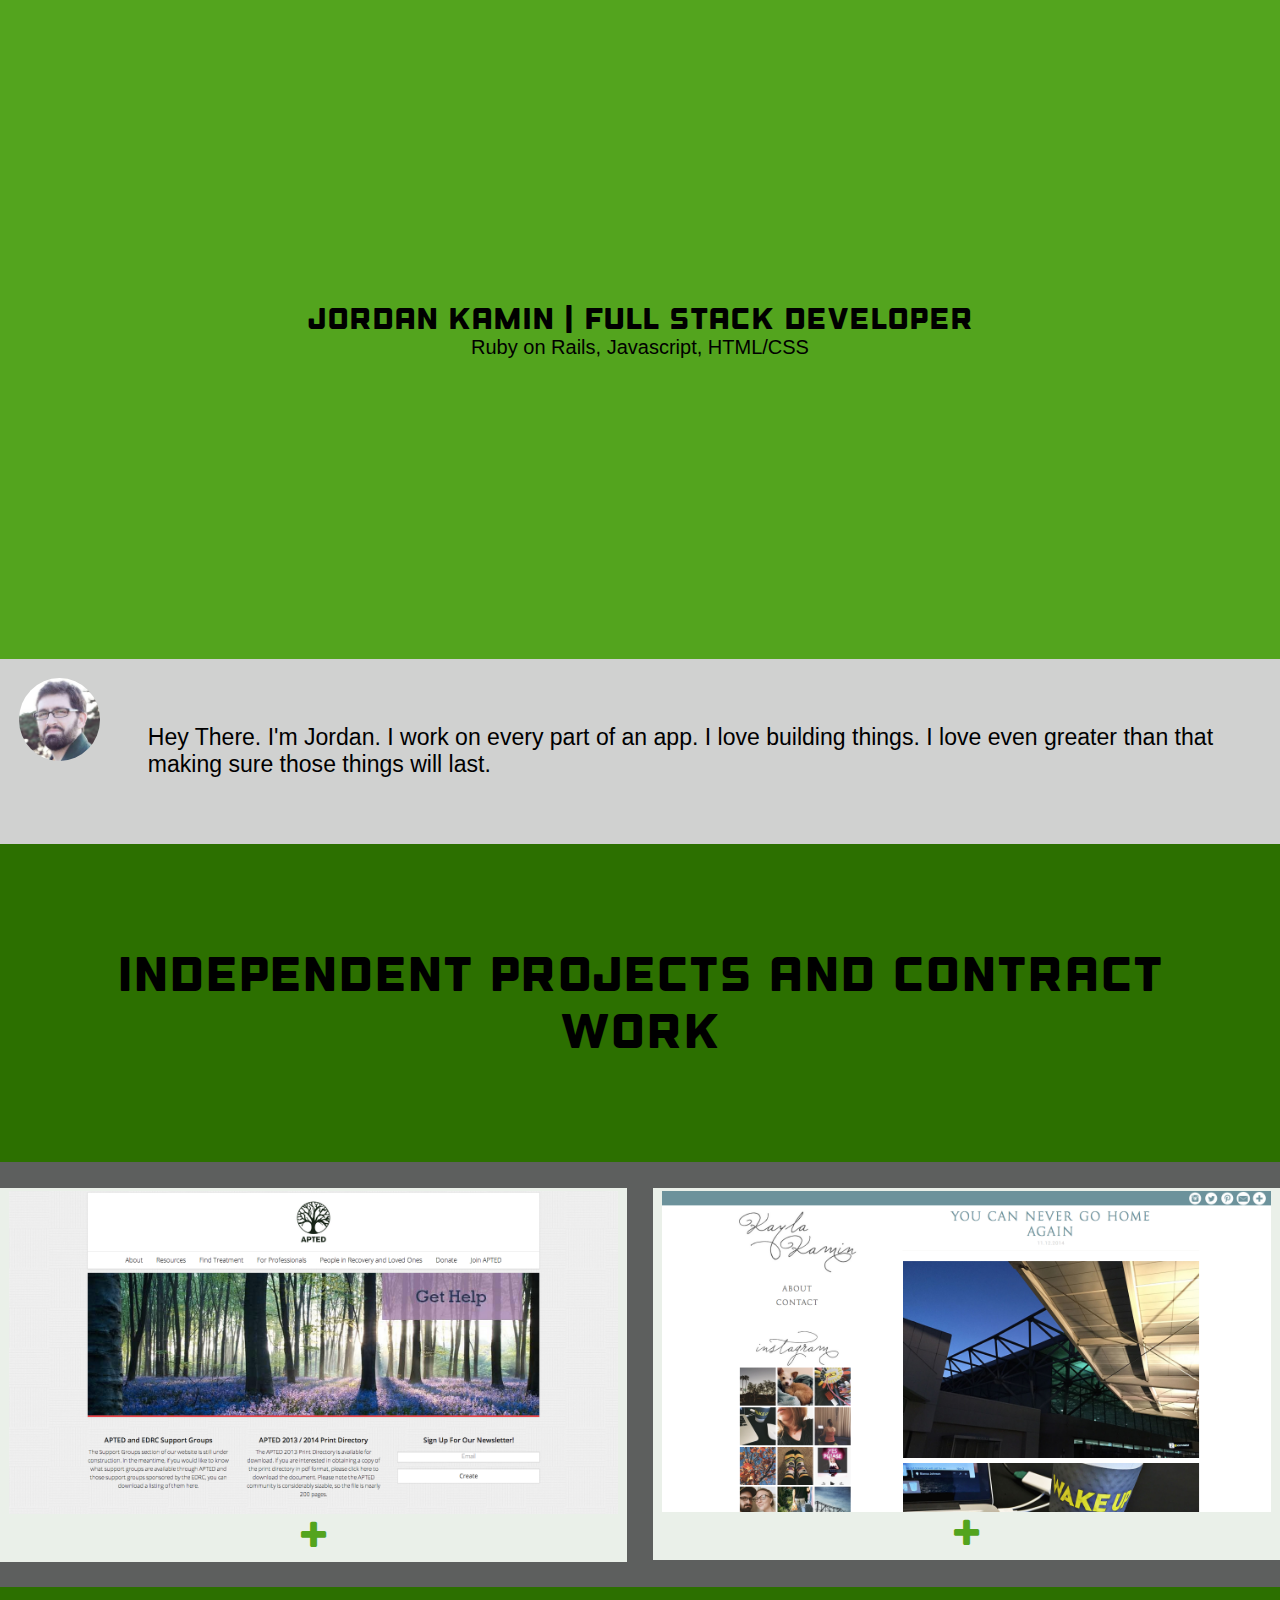
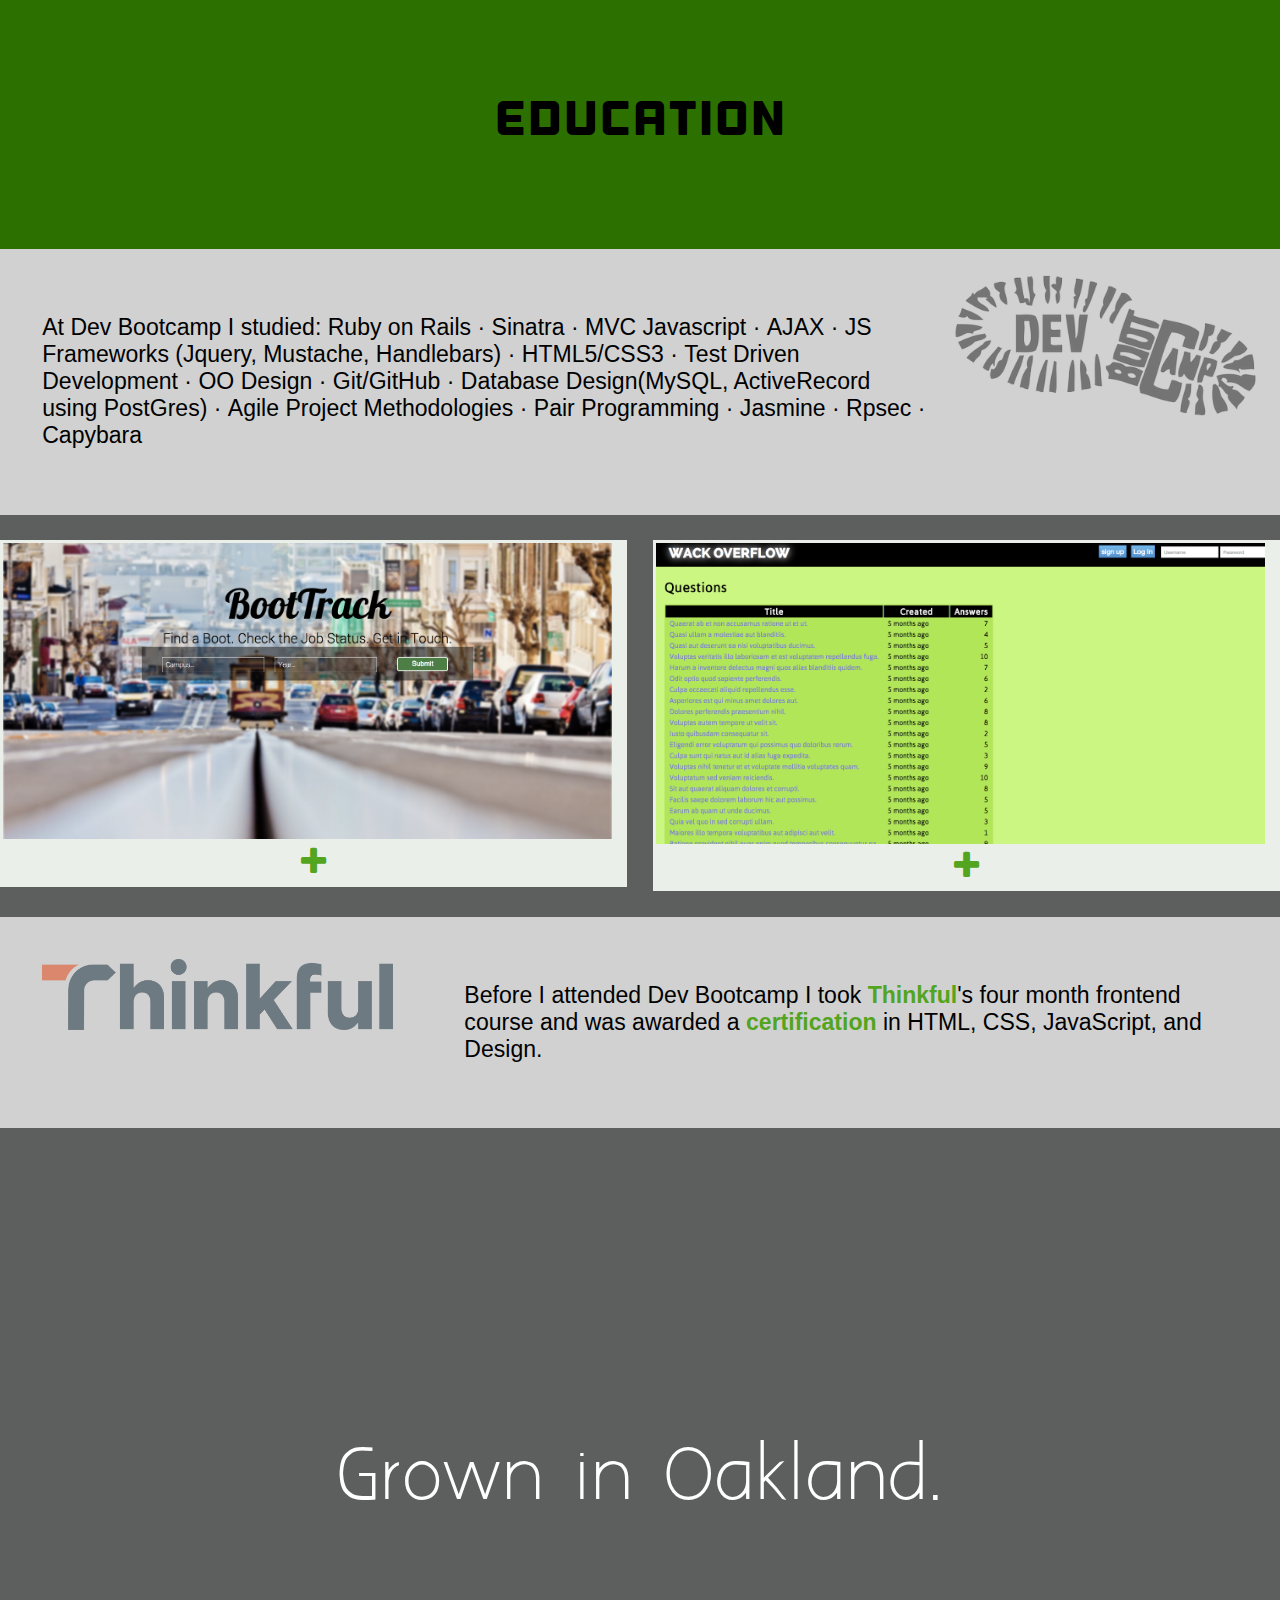
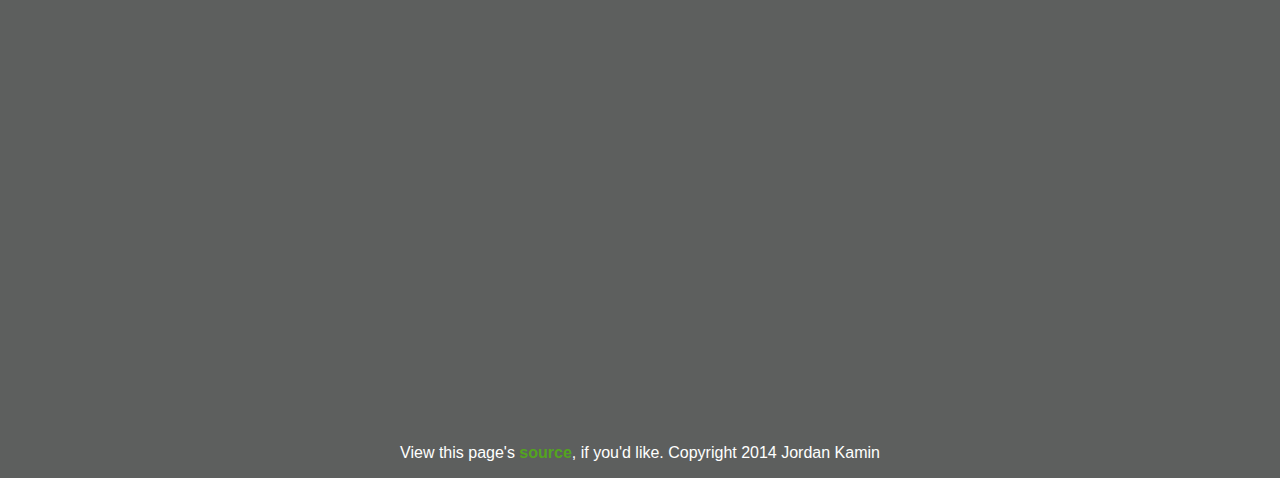
==== commit 294dac78: "adds the css I deleted." ====
--- a/index.html
+++ b/index.html
@@ -5,6 +5,7 @@
     <link href="http://maxcdn.bootstrapcdn.com/font-awesome/4.2.0/css/font-awesome.min.css" rel="stylesheet">
     <link rel="stylesheet" type="text/css" href="fancybox/source/jquery.fancybox.css">
     <link rel="stylesheet" type="text/css" href="css/animations.css">
+    <link rel="stylesheet" type="text/css" href="css/landing.css">
     <link rel="stylesheet" type="text/css" href="css/main.css">
     <link rel="stylesheet" type="text/css" href="css/media-queries.css">
 
@@ -84,7 +85,7 @@
                 <img class="thumb" src="images/kaylakamin.png"/>
               </a>
               <div class="center">
-                <a class="plus fa fa-plus fa-3x right" id="inline" href="#data2">
+                <a class="plus fa fa-plus fa-3x left" id="inline" href="#data2">
                 </a>
               </div>
             </div>
--- a/css/main.css
+++ b/css/main.css
@@ -13,6 +13,9 @@
 }
 body {
   font-family: 'verdana', sans-serif;
+}
+li {
+  display: inline;
 }
 a {
   color: #53A41E;
@@ -47,14 +50,9 @@
 .introText{
   display: inline;
 }
-.hidden{display: none}
 .icons{
   display: inline;
   padding: 0;
-}
-.darkBg{
-  background-color: #5D5F5E;
-
 }
 .social{
   position: relative;
@@ -63,7 +61,7 @@
   display: none;
 }
 .social img{
-  height: 1em;
+  height: 4%;
 }
 .visible{
   display: inline;
@@ -91,7 +89,7 @@
   -webkit-animation-delay: 1.5s;
   -webkit-animation-duration: 1.5s;
 }
-.projectsContainer{
+.darkBg{
   background-color: #5D5F5E;
 }
 .projects{
@@ -104,10 +102,6 @@
 .project{
   border: 3px solid #EAF0E9;
   background-color: #EAF0E9;
-}
-.project > a {
-  color: #53A41E;
-  margin: 3;
 }
 .fl-lt{
   float: left;
@@ -125,40 +119,16 @@
   font-size: 200%;
   padding: 1%;
 }
-.plus:hover{
-  color: #53A41E;
-}
 .project > a > img {
   width: 98%;
-}
-.technologies{
-  list-style-type: square;
-}
-li {
-  display: inline;
-}
-.bullet{
-  height: 10px;
 }
 .text {
   padding: 1em;
   background-color: #D0D1D0;
-}
-.section {
-  font-size: 1.5em;
-}
-.jordan{
-  top: 2em;
-  border-radius: 100%;
-}
-.fl-rt{
-  float: right;
+  font-size: 1.2em;
 }
 .block{
   display: block;
-}
-.dbc .pic{
-  padding-top: 1em;
 }
 .oakland{
   background: url(../images/oakland_night_skyline_web_by_thedude2.jpg);
@@ -171,48 +141,31 @@
   padding-top: 4.82em;
 }
 
-.dbc .text{
-  margin-bottom: 0;
-  margin-top: 0;
-}
-.bootTrack{
-  padding: 1em;
-  text-align: center;
-}
-
-.light{
-  color: white;
-  text-shadow: 4px 4px 4px rgba(0, 0, 0, 1);
-}
-
-.description:hover{
-  transition: opacity, 1s;
-  opacity: .94;
-}
-.displayInline{
-  display: inline;
-}
-.fixed {
-  top: 0;
-  position: fixed;
-}
 .footer{
   margin-top: 1em;
   text-align: center;
-  color: white;
-}
-.textLeft{
-  text-align: left;
-}
-.textCenter{
-  text-align: center;
+  color:  white;
 }
 .buffer{
   padding: 8%;
-  /*height: 30%;*/
   text-align: center;
   font-size: 3em;
   background-color: #2C7000;
   font-family: 'outage';
 }
+.hidden{
+  display: none;
+}
 
+/* classes used exclusively by view.js */
+
+.fixed {
+  top: 0;
+  position: fixed;
+}
+.displayInline{
+  display: inline;
+}
+.textLeft{
+  text-align: left;
+}
